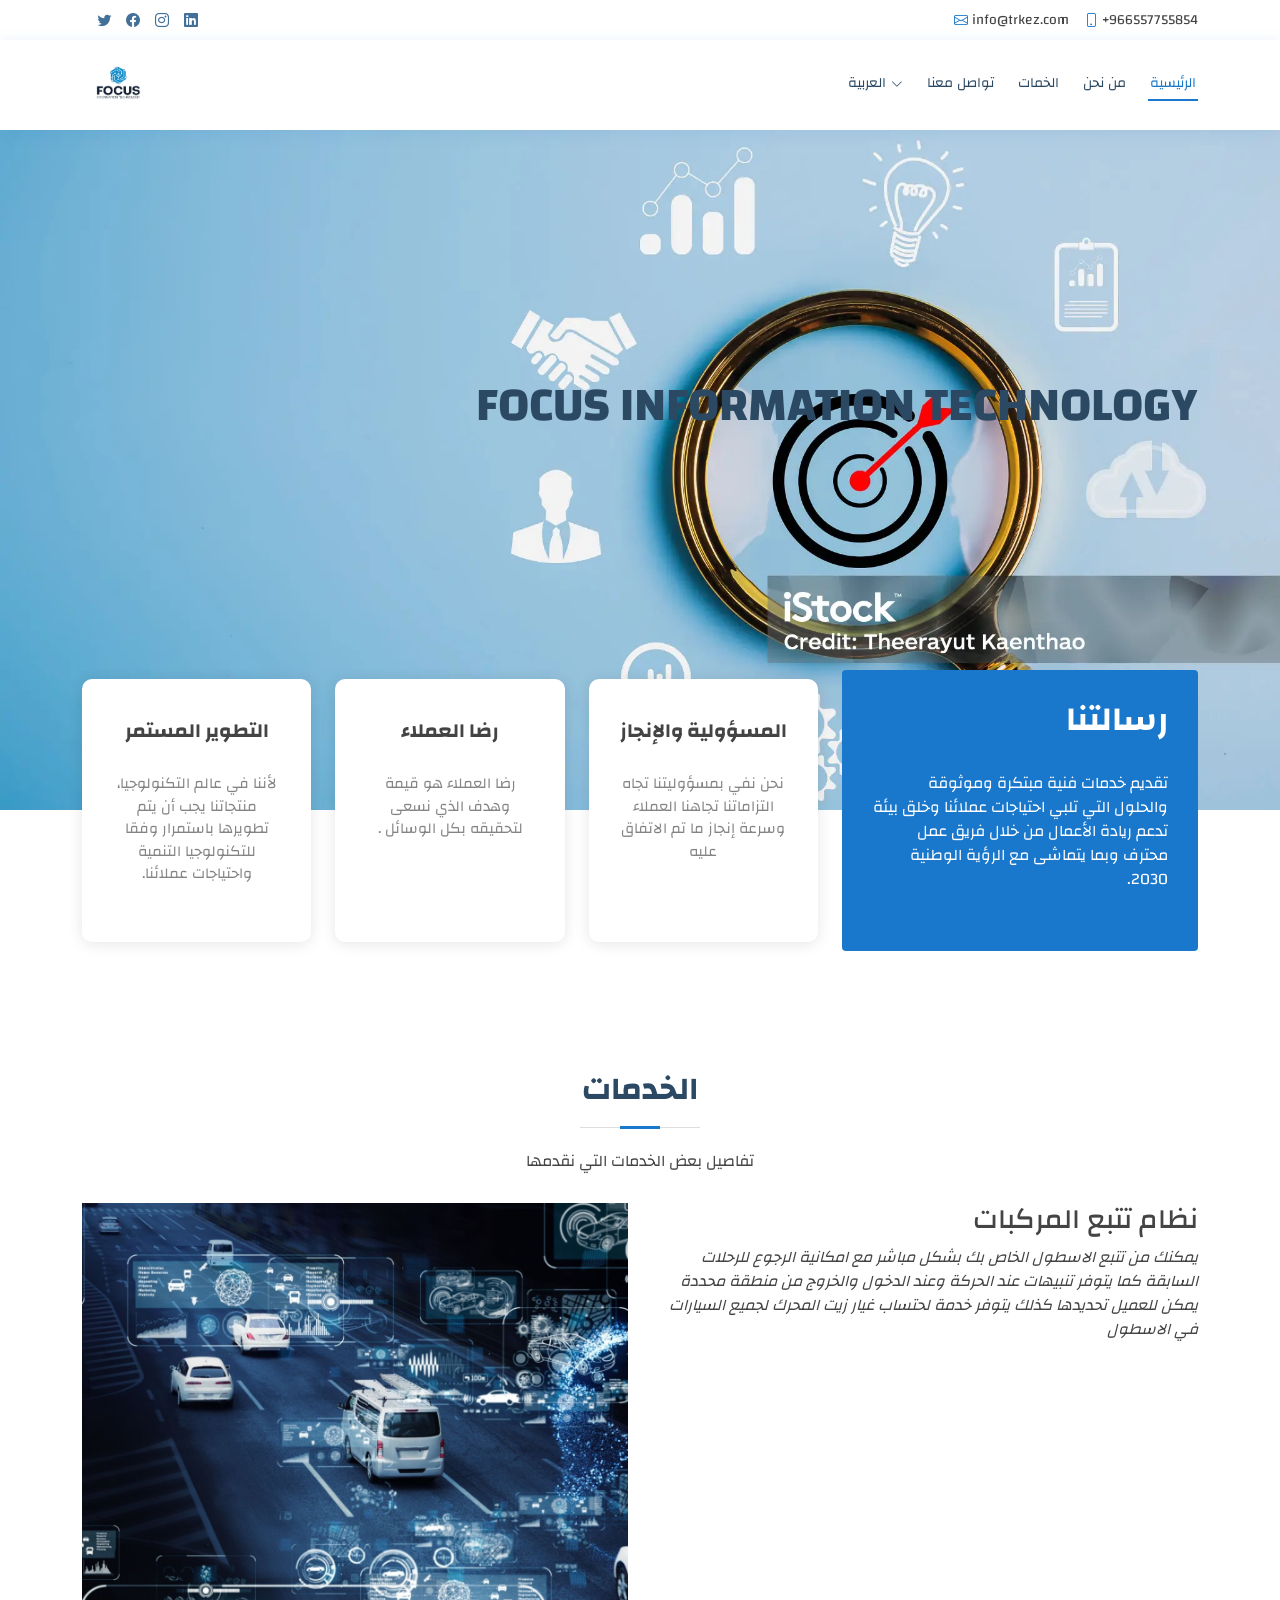
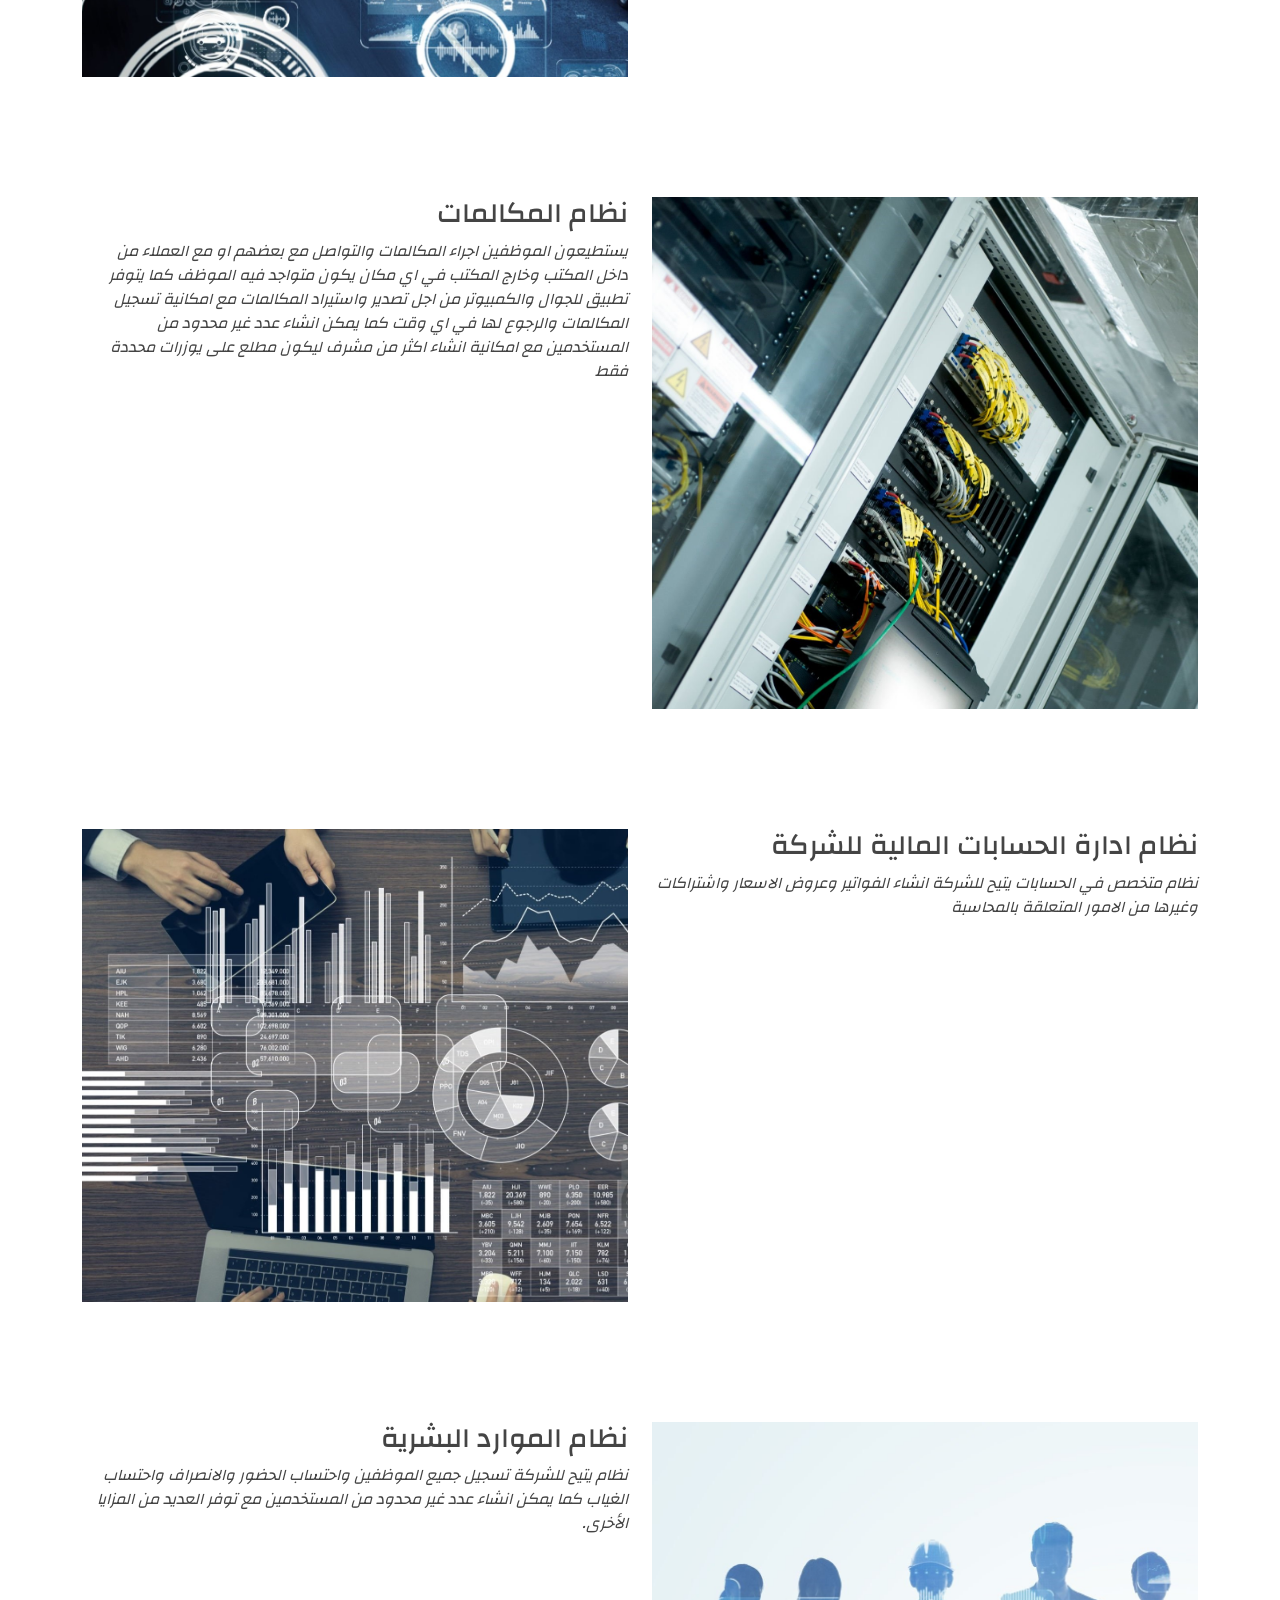
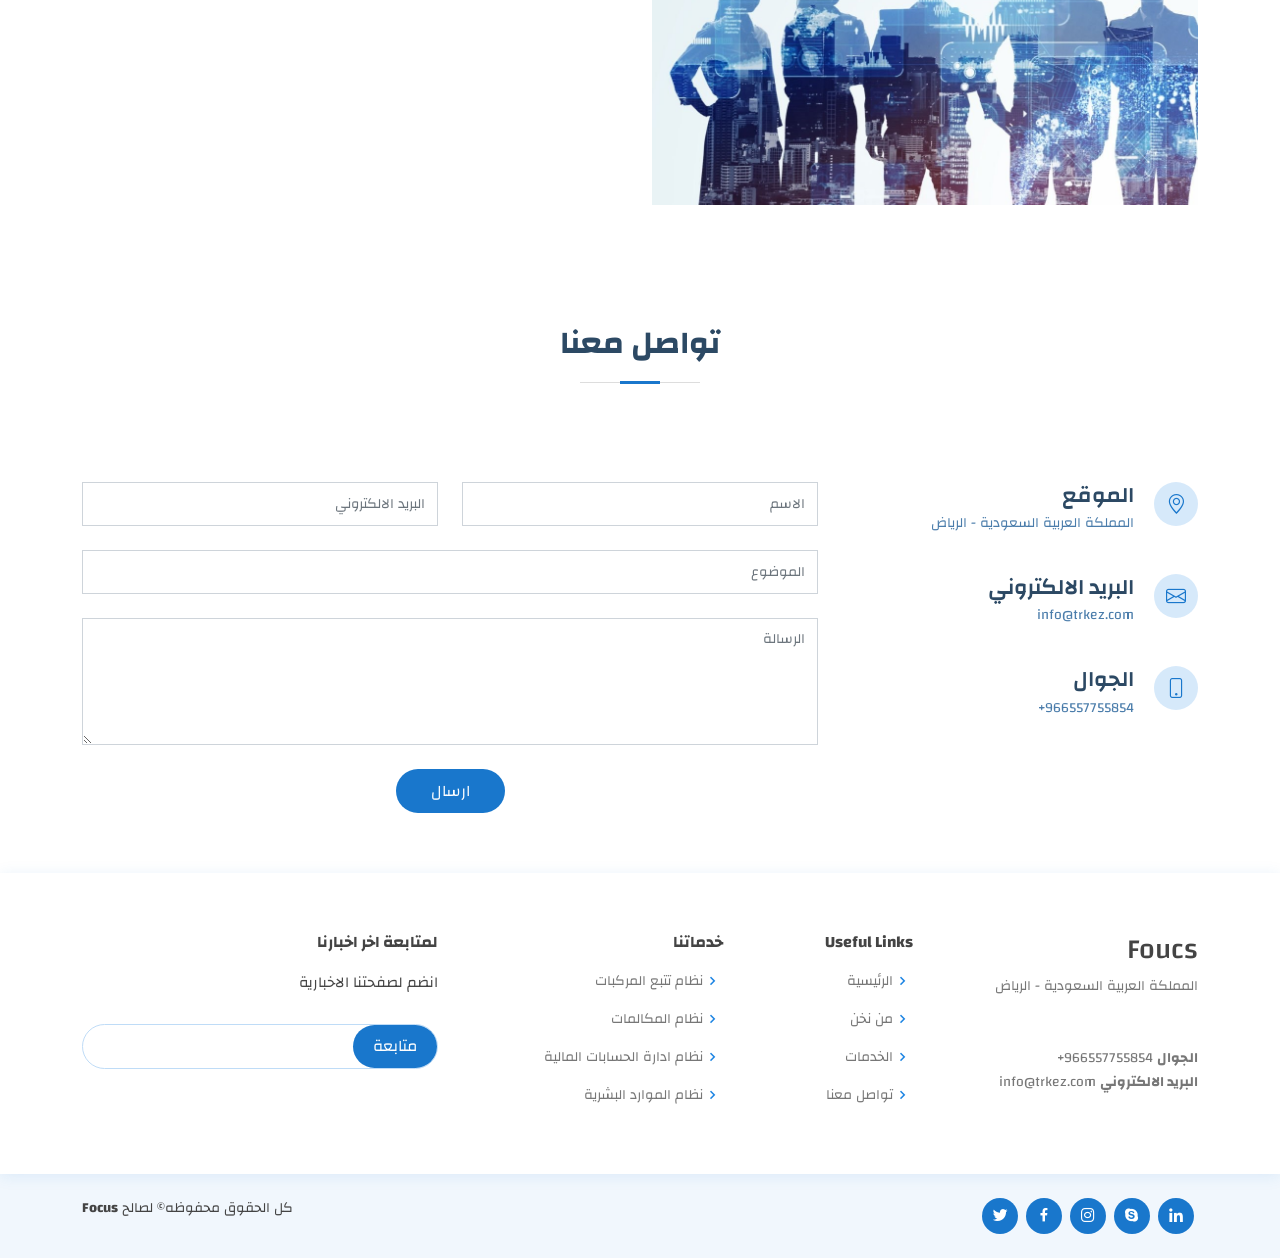
==== Arabic/index.html @ eb488aaa "push1" ====
<!DOCTYPE html>
<html lang="ar" dir="rtl">

<head>
  <meta charset="utf-8">
  <meta content="width=device-width, initial-scale=1.0" name="viewport">

  <title>Focus Information Technology</title>
  <meta content="" name="description">
  <meta content="" name="keywords">

  <!-- Favicons -->
  <link href="assets/img/favicon.png" rel="icon">
  <link href="assets/img/apple-touch-icon.png" rel="apple-touch-icon">

  <!-- Google Fonts -->
  <link rel="preconnect" href="https://fonts.googleapis.com">
  <link rel="preconnect" href="https://fonts.gstatic.com" crossorigin>
  <link href="https://fonts.googleapis.com/css2?family=Changa:wght@200..800&display=swap" rel="stylesheet">

  <!-- Vendor CSS Files -->
  <link href="assets/vendor/fontawesome-free/css/all.min.css" rel="stylesheet">
  <link href="assets/vendor/animate.css/animate.min.css" rel="stylesheet">
  <link href="assets/vendor/bootstrap/css/bootstrap.min.css" rel="stylesheet">
  <link href="assets/vendor/bootstrap-icons/bootstrap-icons.css" rel="stylesheet">
  <link href="assets/vendor/boxicons/css/boxicons.min.css" rel="stylesheet">
  <link href="assets/vendor/glightbox/css/glightbox.min.css" rel="stylesheet">
  <link href="assets/vendor/remixicon/remixicon.css" rel="stylesheet">
  <link href="assets/vendor/swiper/swiper-bundle.min.css" rel="stylesheet">

  <!-- Template Main CSS File -->
  <link href="assets/css/style.css" rel="stylesheet">

 
</head>

<body>

  <!-- ======= Top Bar ======= -->
  <div id="topbar" class="d-flex align-items-center fixed-top">
    <div class="container d-flex justify-content-between">
      <div class="contact-info d-flex align-items-center" dir="ltr">
        <i class="bi bi-envelope"></i> <a href="mailto:info@trkez.com">info@trkez.com</a>
        <i class="bi bi-phone"></i> +966557755854
      </div>
      <div class="d-none d-lg-flex social-links align-items-center" dir="ltr">
        <a href="#" class="twitter"><i class="bi bi-twitter"></i></a>
        <a href="#" class="facebook"><i class="bi bi-facebook"></i></a>
        <a href="#" class="instagram"><i class="bi bi-instagram"></i></a>
        <a href="#" class="linkedin"><i class="bi bi-linkedin"></i></i></a>
      </div>
    </div>
  </div>

  <!-- ======= Header ======= -->
  <header id="header" class="fixed-top">
    <div class="container d-flex align-items-center" dir="ltr">

       <a href="index.html" class="logo me-auto"><img src="assets/img/logo.jpeg" alt="" class="img-fluid"></a>

      <nav id="navbar" class="navbar order-last order-lg-0">
        <ul>
          <li class="dropdown"><a href="#"><span>العربية</span> <i class="bi bi-chevron-down" dir="rtl"></i></a>
            <ul>
              <li><a href="../index.html">English</a></li>
              <li><a href="index.html">العربية</a></li>
            </ul>
          </li>
          <li><a class="nav-link scrollto" href="#contact">تواصل معنا</a></li>
          <li><a class="nav-link scrollto" href="#services">الخمات</a></li>
          <li><a class="nav-link scrollto" href="#about">من نحن</a></li>
          <li><a class="nav-link scrollto active" href="#hero">الرئيسية</a></li>
         
          
        </ul>
        <i class="bi bi-list mobile-nav-toggle"></i>
      </nav><!-- .navbar -->

    </div>
  </header><!-- End Header -->

  <!-- ======= Hero Section ======= -->
  <section id="hero" class="d-flex align-items-center">
    <div class="container">
      <h1>Focus Information Technology</h1>
   
    </div>
  </section><!-- End Hero -->

  <main id="main">

    <!-- ======= Why Us Section ======= -->
    <section id="why-us" class="why-us">
      <div class="container">

        <div class="row">
          <div class="col-lg-4 d-flex align-items-stretch">
            <div class="content">
              <h3>رسالتنا</h3>
              <p>
                تقديم خدمات فنية مبتكرة وموثوقة والحلول التي تلبي احتياجات عملائنا وخلق بيئة تدعم ريادة الأعمال من خلال فريق عمل محترف وبما يتماشى مع
                الرؤية الوطنية 2030.
                
              </p>
              
            </div>
          </div>
          <div class="col-lg-8 d-flex align-items-stretch">
            <div class="icon-boxes d-flex flex-column justify-content-center">
              <div class="row">
                
                <div class="col-xl-4 d-flex align-items-stretch">
                  <div class="icon-box mt-4 mt-xl-0">
                    
                    <h4>المسؤولية والإنجاز </h4>
                    <p>نحن نفي بمسؤوليتنا تجاه التزاماتنا تجاهنا
                      العملاء وسرعة إنجاز ما تم الاتفاق عليه
                      </p>
                  </div>
                </div>
                <div class="col-xl-4 d-flex align-items-stretch">
                  <div class="icon-box mt-4 mt-xl-0">
                   
                    <h4>رضا العملاء </h4>
                    <p>رضا العملاء هو قيمة وهدف
                      الذي نسعى لتحقيقه بكل الوسائل
                      .</p>
                  </div>
                </div>

                <div class="col-xl-4 d-flex align-items-stretch">
                  <div class="icon-box mt-4 mt-xl-0">
                    
                    <h4>التطوير المستمر</h4>
                    <p>لأننا في عالم التكنولوجيا، منتجاتنا
                      يجب أن يتم تطويرها باستمرار وفقا للتكنولوجيا
                      التنمية واحتياجات عملائنا.
                      
                    </p>
                  </div>
                </div>

              </div>
            </div><!-- End .content-->
          </div>
        </div>

      </div>
    </section><!-- End Why Us Section -->


    <!-- ======= About Section ======= -->
    <section id="about" class="about">
      <div class="container" data-aos="fade-up">
        <div class="container">

          <div class="section-title">
            <h2>الخدمات</h2>
            <p>تفاصيل بعض الخدمات التي نقدمها</p>
          </div>
        </div>

        <div class="row">
          <div class="col-lg-6 order-1 order-lg-2" data-aos="fade-left" data-aos-delay="100">
            <img src="assets/img/istockphoto.jpg" class="img-fluid" alt="">
          </div>
          <div class="col-lg-6 pt-4 pt-lg-0 order-2 order-lg-1 content" data-aos="fade-right" data-aos-delay="100">
            <h3>نظام تتبع المركبات </h3>
            <p class="fst-italic">
              يمكنك من تتبع الاسطول الخاص بك بشكل مباشر مع امكانية الرجوع للرحلات السابقة كما يتوفر تنبيهات عند الحركة وعند الدخول والخروج من منطقة محددة يمكن للعميل تحديدها كذلك يتوفر خدمة لحتساب غيار زيت المحرك لجميع السيارات في الاسطول 
             </p>
            
          </div>
        </div>


  

      </div>
    </section><!-- End About Section -->
     <!-- ======= About Section ======= -->
     <section id="about" class="about">
      <div class="container" data-aos="fade-up">

        <div class="row">
          <div class="col-lg-6 pt-4 pt-lg-0 order-2 order-lg-1 " data-aos="fade-left" data-aos-delay="100">
            <img src="assets/img/istockphoto-118.jpg" class="img-fluid" alt="">
          </div>
          <div class="col-lg-6 order-1 order-lg-2 content" data-aos="fade-right" data-aos-delay="100">
            <h3>نظام المكالمات  </h3>
            <p class="fst-italic">
              يستطيعون الموظفين اجراء المكالمات والتواصل مع بعضهم او مع العملاء من داخل المكتب وخارج المكتب في اي مكان يكون متواجد فيه الموظف كما يتوفر تطبيق للجوال والكمبيوتر من اجل تصدير واستيراد المكالمات مع امكانية تسجيل المكالمات والرجوع لها في اي وقت كما يمكن انشاء عدد غير محدود من المستخدمين مع امكانية انشاء اكثر من مشرف ليكون مطلع على يوزرات محددة فقط 
            </p>
       
          </div>
        </div>


      </div>
    </section><!-- End About Section -->
       <!-- ======= About Section ======= -->
       <section id="about" class="about">
        <div class="container" data-aos="fade-up">
  
          <div class="row">
            <div class="col-lg-6 order-1 order-lg-2" data-aos="fade-left" data-aos-delay="100">
              <img src="assets/img/istockphoto-9.jpg" class="img-fluid" alt="">
            </div>
            <div class="col-lg-6 pt-4 pt-lg-0 order-2 order-lg-1 content" data-aos="fade-right" data-aos-delay="100">
              <h3>نظام ادارة الحسابات المالية للشركة</h3>
              <p class="fst-italic">
                نظام متخصص في الحسابات يتيح للشركة انشاء الفواتير وعروض الاسعار واشتراكات وغيرها من الامور المتعلقة بالمحاسبة 
              </p>
              
            </div>
          </div>


    
  
        </div>
      </section><!-- End About Section -->
       <!-- ======= About Section ======= -->
       <section id="about" class="about">
        <div class="container" data-aos="fade-up">
  
          <div class="row">
            <div class="col-lg-6 pt-4 pt-lg-0 order-2 order-lg-1 " data-aos="fade-left" data-aos-delay="100">
              <img src="assets/img/istockphoto-1184804554-2048x2048.jpg" class="img-fluid" alt="">
            </div>
            <div class="col-lg-6 order-1 order-lg-2 content" data-aos="fade-right" data-aos-delay="100">
              <h3>نظام الموارد البشرية </h3>
              <p class="fst-italic">
                نظام يتيح للشركة تسجيل جميع الموظفين واحتساب الحضور والانصراف واحتساب الغياب كما يمكن انشاء عدد غير محدود من المستخدمين مع توفر العديد من المزايا الأخرى.
               </p>
              
            </div>
          </div>

  
        </div>
      </section><!-- End About Section -->


   <!-- ======= Services Section ======= 
   <section id="services" class="services">
    <div class="container">

      <div class="section-title">
        <h2>الخدمات</h2>
        <p>Magnam dolores commodi suscipit. Necessitatibus eius consequatur ex aliquid fuga eum quidem. Sit sint consectetur velit. Quisquam quos quisquam cupiditate. Et nemo qui impedit suscipit alias ea. Quia fugiat sit in iste officiis commodi quidem hic quas.</p>
      </div>

      <div class="row">
        

        <div class="col-lg-4 col-md-6 d-flex align-items-stretch mt-4 mt-md-0">
          <div class="icon-box">
            <div class="icon"><i class="fas fa-phone"></i></div>
            <h4><a href=""> نظام تتبع المركبات </a></h4>
            <p>
              يمكنك من تتبع الاسطول الخاص بك بشكل مباشر مع امكانية الرجوع للرحلات السابقة كما يتوفر تنبيهات عند الحركة وعند الدخول والخروج من منطقة محددة يمكن للعميل تحديدها كذلك يتوفر خدمة لحتساب غيار زيت المحرك لجميع السيارات في الاسطول  </p>
          </div>
        </div>

        <div class="col-lg-4 col-md-6 d-flex align-items-stretch mt-4 mt-lg-0">
          <div class="icon-box">
            <div class="icon"><i class="fas fa-list"></i></div>
            <h4><a href="">نظام المكالمات  </a></h4>
            <p>يستطيعون الموظفين اجراء المكالمات والتواصل مع بعضهم او مع العملاء من داخل المكتب وخارج المكتب في اي مكان يكون متواجد فيه الموظف كما يتوفر تطبيق للجوال والكمبيوتر من اجل تصدير واستيراد المكالمات مع امكانية تسجيل المكالمات والرجوع لها في اي وقت كما يمكن انشاء عدد غير محدود من المستخدمين مع امكانية انشاء اكثر من مشرف ليكون مطلع على يوزرات محددة فقط </p>
          </div>
        </div>

        <div class="col-lg-4 col-md-6 d-flex align-items-stretch mt-4 mt-lg-0">
          <div class="icon-box">
            <div class="icon"><i class="fas fa-dna"></i></div>
            <h4><a href="">نظام ادارة الحسابات المالية للشركة</a></h4>
            <p>نظام متخصص في الحسابات يتيح للشركة انشاء الفواتير وعروض الاسعار واشتراكات وغيرها من الامور المتعلقة بالمحاسبة </p>
          </div>
        </div>

        <div class="col-lg-4 col-md-6 d-flex align-items-stretch mt-4 ">
          <div class="icon-box">
            <div class="icon"><i class="fas fa-camera"></i></div>
            <h4><a href="">نظام الموارد البشرية  </a></h4>
            <p>نظام يتيح للشركة تسجيل جميع الموظفين واحتساب الحضور والانصراف واحتساب الغياب كما يمكن انشاء عدد غير محدود من المستخدمين مع توفر العديد من المزايا الأخرى.</p>
          </div>
        </div>


      </div>

    </div>
  </section>
  End Services Section -->
  


    <!-- ======= Contact Section ======= -->
    <section id="contact" class="contact" dir="rtl">
      <div class="container">

        <div class="section-title">
          <h2>تواصل معنا</h2>
        </div>
      </div>

      

      <div class="container">
        <div class="row mt-5" >

          <div class="col-lg-4" >
            <div class="info" >
              <div class="address">
                <i class="bi bi-geo-alt"></i>
                <h4>الموقع</h4>
                <p>المملكة العربية السعودية - الرياض</p>
              </div>

              <div class="email">
                <i class="bi bi-envelope"></i>
                <h4>البريد الالكتروني</h4>
                <p>info@trkez.com</p>
              </div>

              <div class="phone" >
                <i class="bi bi-phone"></i>
                <h4>الجوال</h4>
                <p>966557755854+</p>
              </div>

            </div>

          </div>

          <div class="col-lg-8 mt-5 mt-lg-0">

            <form action="forms/contact.php" method="post" role="form" class="php-email-form">
              <div class="row">
                <div class="col-md-6 form-group">
                  <input type="text" name="name" class="form-control" id="name" placeholder="الاسم" required>
                </div>
                <div class="col-md-6 form-group mt-3 mt-md-0">
                  <input type="email" class="form-control" name="email" id="email" placeholder="البريد الالكتروني" required>
                </div>
              </div>
              <div class="form-group mt-3">
                <input type="text" class="form-control" name="subject" id="subject" placeholder="الموضوع" required>
              </div>
              <div class="form-group mt-3">
                <textarea class="form-control" name="message" rows="5" placeholder="الرسالة" required></textarea>
              </div>
              <div class="my-3">
                <div class="loading">Loading</div>
                <div class="error-message"></div>
                <div class="sent-message">Your message has been sent. Thank you!</div>
              </div>
              <div class="text-center"><button type="submit">ارسال</button></div>
            </form>

          </div>

        </div>

      </div>
    </section><!-- End Contact Section -->

  </main><!-- End #main -->

  <!-- ======= Footer ======= -->
  <footer id="footer">

    <div class="footer-top">
      <div class="container">
        <div class="row">

          <div class="col-lg-3 col-md-6 footer-contact">
            <h3>Foucs</h3>
            <p>
              المملكة العربية السعودية - الرياض  <br><br><br>
              <strong>الجوال</strong> 966557755854+<br>
              <strong>البريد الالكتروني</strong> info@trkez.com<br>
            </p>
          </div>

          <div class="col-lg-2 col-md-6 footer-links">
            <h4>Useful Links</h4>
            <ul>
              <li><i class="bx bx-chevron-right"></i> <a href="#">الرئيسية</a></li>
              <li><i class="bx bx-chevron-right"></i> <a href="#">من نخن</a></li>
              <li><i class="bx bx-chevron-right"></i> <a href="#">الخدمات </a></li>
              <li><i class="bx bx-chevron-right"></i> <a href="#">تواصل معنا</a></li>
            </ul>
          </div>

          <div class="col-lg-3 col-md-6 footer-links">
            <h4>خدماتنا</h4>
            <ul>
              <li><i class="bx bx-chevron-right"></i> <a href="#">نظام تتبع المركبات </a></li>
              <li><i class="bx bx-chevron-right"></i> <a href="#">نظام المكالمات  </a></li>
              <li><i class="bx bx-chevron-right"></i> <a href="#">نظام ادارة الحسابات المالية </a></li>
              <li><i class="bx bx-chevron-right"></i> <a href="#">نظام الموارد البشرية </a></li>
            </ul>
          </div>

          <div class="col-lg-4 col-md-6 footer-newsletter">
            <h4>لمتابعة اخر اخبارنا</h4>
            <p>انضم لصفحتنا الاخبارية</p>
            <form action="" method="post">
              <input type="email" name="email"><input type="submit" value="متابعة">
            </form>
          </div>

        </div>
      </div>
    </div>

    <div class="container d-md-flex py-4" dir="ltr">

      <div class="me-md-auto text-center text-md-start">
        <div class="copyright">
         <strong><span> Focus</span></strong> كل الحقوق محفوظه&copy; لصالح
        </div>
        
      </div>
      <div class="social-links text-center text-md-right pt-3 pt-md-0" dir="ltr">
        <a href="#" class="twitter"><i class="bx bxl-twitter"></i></a>
        <a href="#" class="facebook"><i class="bx bxl-facebook"></i></a>
        <a href="#" class="instagram"><i class="bx bxl-instagram"></i></a>
        <a href="#" class="google-plus"><i class="bx bxl-skype"></i></a>
        <a href="#" class="linkedin"><i class="bx bxl-linkedin"></i></a>
      </div>
    </div>
  </footer><!-- End Footer -->

  <div id="preloader"></div>
  <a href="#" class="back-to-top d-flex align-items-center justify-content-center"><i class="bi bi-arrow-up-short"></i></a>

  <!-- Vendor JS Files -->
  <script src="assets/vendor/purecounter/purecounter.js"></script>
  <script src="assets/vendor/bootstrap/js/bootstrap.bundle.min.js"></script>
  <script src="assets/vendor/glightbox/js/glightbox.min.js"></script>
  <script src="assets/vendor/swiper/swiper-bundle.min.js"></script>
  <script src="assets/vendor/php-email-form/validate.js"></script>

  <!-- Template Main JS File -->
  <script src="assets/js/main.js"></script>

</body>

</html>
---- Arabic/assets/css/style.css ----
/*--------------------------------------------------------------
# General
--------------------------------------------------------------*/
body {
  font-family: "Changa", sans-serif;
  font-optical-sizing: auto;
  font-style: normal;
  color: #444444;
}

a {
  color: #1977cc;
  text-decoration: none;
}

a:hover {
  color: #3291e6;
  text-decoration: none;
}

h1, h2, h3, h4, h5, h6 {
  font-family: "Changa", sans-serif;
 
}

/*--------------------------------------------------------------
# Preloader
--------------------------------------------------------------*/
#preloader {
  position: fixed;
  top: 0;
  left: 0;
  right: 0;
  bottom: 0;
  z-index: 9999;
  overflow: hidden;
  background: #fff;
}

#preloader:before {
  content: "";
  position: fixed;
  top: calc(50% - 30px);
  left: calc(50% - 30px);
  border: 6px solid #1977cc;
  border-top-color: #d1e6f9;
  border-radius: 50%;
  width: 60px;
  height: 60px;
  -webkit-animation: animate-preloader 1s linear infinite;
  animation: animate-preloader 1s linear infinite;
}

@-webkit-keyframes animate-preloader {
  0% {
    transform: rotate(0deg);
  }
  100% {
    transform: rotate(360deg);
  }
}

@keyframes animate-preloader {
  0% {
    transform: rotate(0deg);
  }
  100% {
    transform: rotate(360deg);
  }
}
/*--------------------------------------------------------------
# Back to top button
--------------------------------------------------------------*/
.back-to-top {
  position: fixed;
  visibility: hidden;
  opacity: 0;
  right: 15px;
  bottom: 25px;
  z-index: 996;
  background: #1977cc;
  width: 40px;
  height: 40px;
  border-radius: 50px;
  transition: all 0.4s;
}
.back-to-top i {
  font-size: 28px;
  color: #fff;
  line-height: 0;
}
.back-to-top:hover {
  background: #298ce5;
  color: #fff;
}
.back-to-top.active {
  visibility: visible;
  opacity: 1;
}

.datepicker-dropdown {
  padding: 20px !important;
}

/*--------------------------------------------------------------
# Top Bar
--------------------------------------------------------------*/
#topbar {
  background: #fff;
  height: 40px;
  font-size: 14px;
  transition: all 0.5s;
  z-index: 996;
}
#topbar.topbar-scrolled {
  top: -40px;
}
#topbar .contact-info a {
  line-height: 1;
  color: #444444;
  transition: 0.3s;
}
#topbar .contact-info a:hover {
  color: #1977cc;
}
#topbar .contact-info i {
  color: #1977cc;
  padding-right: 4px;
  margin-left: 15px;
  line-height: 0;
}
#topbar .contact-info i:first-child {
  margin-left: 0;
}
#topbar .social-links a {
  color: #437099;
  padding-left: 15px;
  display: inline-block;
  line-height: 1px;
  transition: 0.3s;
}
#topbar .social-links a:hover {
  color: #1977cc;
}
#topbar .social-links a:first-child {
  border-left: 0;
}

/*--------------------------------------------------------------
# Header
--------------------------------------------------------------*/
#header {
  background: #fff;
  transition: all 0.5s;
  z-index: 997;
  padding: 15px 0;
  top: 40px;
  box-shadow: 0px 2px 15px rgba(25, 119, 204, 0.1);
}
#header.header-scrolled {
  top: 0;
}
#header .logo {
  font-size: 30px;
  margin: 0;
  padding: 0;
  line-height: 1;
  font-weight: 700;
  letter-spacing: 0.5px;
  font-family: "Changa", sans-serif;
}
#header .logo a {
  color: #2c4964;
}
#header .logo img {
  max-height: 60px;
}

/**
* Appointment Button *
*/
.appointment-btn {
  margin-left: 25px;
  background: #1977cc;
  color: #fff;
  border-radius: 50px;
  padding: 8px 25px;
  white-space: nowrap;
  transition: 0.3s;
  font-size: 14px;
  display: inline-block;
}
.appointment-btn:hover {
  background: #166ab5;
  color: #fff;
}
@media (max-width: 768px) {
  .appointment-btn {
    margin: 0 15px 0 0;
    padding: 6px 18px;
  }
}

/*--------------------------------------------------------------
# Navigation Menu
--------------------------------------------------------------*/
/**
* Desktop Navigation 
*/
.navbar {
  padding: 0;
}
.navbar ul {
  margin: 0;
  padding: 0;
  display: flex;
  list-style: none;
  align-items: center;
}
.navbar li {
  position: relative;
}
.navbar > ul > li {
  position: relative;
  white-space: nowrap;
  padding: 8px 0 8px 20px;
}
.navbar a, .navbar a:focus {
  display: flex;
  align-items: center;
  justify-content: space-between;
  font-size: 14px;
  color: #2c4964;
  white-space: nowrap;
  transition: 0.3s;
  border-bottom: 2px solid #fff;
  padding: 5px 2px;
}
.navbar a i, .navbar a:focus i {
  font-size: 12px;
  line-height: 0;
  margin-left: 5px;
}
.navbar a:hover, .navbar .active, .navbar .active:focus, .navbar li:hover > a {
  color: #1977cc;
  border-color: #1977cc;
}
.navbar .dropdown ul {
  display: block;
  position: absolute;
  left: 20px;
  top: calc(100% + 30px);
  margin: 0;
  padding: 10px 0;
  z-index: 99;
  opacity: 0;
  visibility: hidden;
  background: #fff;
  box-shadow: 0px 0px 30px rgba(127, 137, 161, 0.25);
  transition: 0.3s;
}
.navbar .dropdown ul li {
  min-width: 200px;
}
.navbar .dropdown ul a {
  padding: 10px 20px;
  font-size: 14px;
  font-weight: 500;
  text-transform: none;
  color: #082744;
  border: none;
}
.navbar .dropdown ul a i {
  font-size: 12px;
}
.navbar .dropdown ul a:hover, .navbar .dropdown ul .active:hover, .navbar .dropdown ul li:hover > a {
  color: #1977cc;
}
.navbar .dropdown:hover > ul {
  opacity: 1;
  top: 100%;
  visibility: visible;
}
.navbar .dropdown .dropdown ul {
  top: 0;
  left: calc(100% - 30px);
  visibility: hidden;
}
.navbar .dropdown .dropdown:hover > ul {
  opacity: 1;
  top: 0;
  left: 100%;
  visibility: visible;
}
@media (max-width: 1366px) {
  .navbar .dropdown .dropdown ul {
    left: -90%;
  }
  .navbar .dropdown .dropdown:hover > ul {
    left: -100%;
  }
}

/**
* Mobile Navigation 
*/
.mobile-nav-toggle {
  color: #2c4964;
  font-size: 28px;
  cursor: pointer;
  display: none;
  line-height: 0;
  transition: 0.5s;
}
.mobile-nav-toggle.bi-x {
  color: #fff;
}

@media (max-width: 991px) {
  .mobile-nav-toggle {
    display: block;
  }

  .navbar ul {
    display: none;
  }
}
.navbar-mobile {
  position: fixed;
  overflow: hidden;
  top: 0;
  right: 0;
  left: 0;
  bottom: 0;
  background: rgba(28, 47, 65, 0.9);
  transition: 0.3s;
  z-index: 999;
}
.navbar-mobile .mobile-nav-toggle {
  position: absolute;
  top: 15px;
  right: 15px;
}
.navbar-mobile ul {
  display: block;
  position: absolute;
  top: 55px;
  right: 15px;
  bottom: 15px;
  left: 15px;
  padding: 10px 0;
  background-color: #fff;
  overflow-y: auto;
  transition: 0.3s;
}
.navbar-mobile > ul > li {
  padding: 0;
}
.navbar-mobile a, .navbar-mobile a:focus {
  padding: 10px 20px;
  font-size: 15px;
  color: #2c4964;
  border: none;
}
.navbar-mobile a:hover, .navbar-mobile .active, .navbar-mobile li:hover > a {
  color: #1977cc;
}
.navbar-mobile .getstarted, .navbar-mobile .getstarted:focus {
  margin: 15px;
}
.navbar-mobile .dropdown ul {
  position: static;
  display: none;
  margin: 10px 20px;
  padding: 10px 0;
  z-index: 99;
  opacity: 1;
  visibility: visible;
  background: #fff;
  box-shadow: 0px 0px 30px rgba(127, 137, 161, 0.25);
}
.navbar-mobile .dropdown ul li {
  min-width: 200px;
}
.navbar-mobile .dropdown ul a {
  padding: 10px 20px;
}
.navbar-mobile .dropdown ul a i {
  font-size: 12px;
}
.navbar-mobile .dropdown ul a:hover, .navbar-mobile .dropdown ul .active:hover, .navbar-mobile .dropdown ul li:hover > a {
  color: #1977cc;
}
.navbar-mobile .dropdown > .dropdown-active {
  display: block;
}

/*--------------------------------------------------------------
# Hero Section
--------------------------------------------------------------*/
#hero {
  width: 100%;
  height: 90vh;
  background: url("../img/istockphoto-1445112461-2048x2048.webp") top center;
  background-size: cover;
  margin-bottom: -200px;
}
#hero .container {
  position: relative;
}
#hero h1 {
  margin: 0;
  font-size: 48px;
  font-weight: 700;
  line-height: 56px;
  text-transform: uppercase;
  color: #2c4964;
}
#hero h2 {
  color: #2c4964;
  margin: 10px 0 0 0;
  font-size: 24px;
}
#hero .btn-get-started {
  font-family: "Changa", sans-serif;
  text-transform: uppercase;
  font-weight: 500;
  font-size: 14px;
  letter-spacing: 1px;
  display: inline-block;
  padding: 12px 35px;
  margin-top: 30px;
  border-radius: 50px;
  transition: 0.5s;
  color: #fff;
  background: #1977cc;
}
#hero .btn-get-started:hover {
  background: #3291e6;
}
@media (min-width: 1024px) {
  #hero {
    background-attachment: fixed;
  }
}
@media (max-width: 992px) {
  #hero {
    margin-bottom: 0;
    height: 100vh;
  }
  #hero .container {
    padding-bottom: 63px;
  }
  #hero h1 {
    font-size: 28px;
    line-height: 36px;
  }
  #hero h2 {
    font-size: 18px;
    line-height: 24px;
    margin-bottom: 30px;
  }
}
@media (max-height: 600px) {
  #hero {
    height: 110vh;
  }
}

/*--------------------------------------------------------------
# Sections General
--------------------------------------------------------------*/
section {
  padding: 60px 0;
  overflow: hidden;
}

.section-bg {
  background-color: #f1f7fd;
}

.section-title {
  text-align: center;
  padding-bottom: 30px;
}
.section-title h2 {
  font-size: 32px;
  font-weight: bold;
  margin-bottom: 20px;
  padding-bottom: 20px;
  position: relative;
  color: #2c4964;
}
.section-title h2::before {
  content: "";
  position: absolute;
  display: block;
  width: 120px;
  height: 1px;
  background: #ddd;
  bottom: 1px;
  left: calc(50% - 60px);
}
.section-title h2::after {
  content: "";
  position: absolute;
  display: block;
  width: 40px;
  height: 3px;
  background: #1977cc;
  bottom: 0;
  left: calc(50% - 20px);
}
.section-title p {
  margin-bottom: 0;
}

/*--------------------------------------------------------------
# Breadcrumbs
--------------------------------------------------------------*/
.breadcrumbs {
  padding: 20px 0;
  background-color: #f1f7fd;
  min-height: 40px;
  margin-top: 120px;
}
@media (max-width: 992px) {
  .breadcrumbs {
    margin-top: 100px;
  }
}
.breadcrumbs h2 {
  font-size: 24px;
  font-weight: 300;
  margin: 0;
}
@media (max-width: 992px) {
  .breadcrumbs h2 {
    margin: 0 0 10px 0;
  }
}
.breadcrumbs ol {
  display: flex;
  flex-wrap: wrap;
  list-style: none;
  padding: 0;
  margin: 0;
  font-size: 14px;
}
.breadcrumbs ol li + li {
  padding-left: 10px;
}
.breadcrumbs ol li + li::before {
  display: inline-block;
  padding-right: 10px;
  color: #6c757d;
  content: "/";
}
@media (max-width: 768px) {
  .breadcrumbs .d-flex {
    display: block !important;
  }
  .breadcrumbs ol {
    display: block;
  }
  .breadcrumbs ol li {
    display: inline-block;
  }
}

/*--------------------------------------------------------------
# Why Us
--------------------------------------------------------------*/
.why-us .content {
  padding: 30px;
  background: #1977cc;
  border-radius: 4px;
  color: #fff;
}
.why-us .content h3 {
  font-weight: 700;
  font-size: 34px;
  margin-bottom: 30px;
}
.why-us .content p {
  margin-bottom: 30px;
}
.why-us .content .more-btn {
  display: inline-block;
  background: rgba(255, 255, 255, 0.2);
  padding: 6px 30px 8px 30px;
  color: #fff;
  border-radius: 50px;
  transition: all ease-in-out 0.4s;
}
.why-us .content .more-btn i {
  font-size: 14px;
}
.why-us .content .more-btn:hover {
  color: #1977cc;
  background: #fff;
}
.why-us .icon-boxes .icon-box {
  text-align: center;
  border-radius: 10px;
  background: #fff;
  box-shadow: 0px 2px 15px rgba(0, 0, 0, 0.1);
  padding: 40px 30px;
  width: 100%;
}
.why-us .icon-boxes .icon-box i {
  font-size: 40px;
  color: #1977cc;
  margin-bottom: 30px;
}
.why-us .icon-boxes .icon-box h4 {
  font-size: 20px;
  font-weight: 700;
  margin: 0 0 30px 0;
}
.why-us .icon-boxes .icon-box p {
  font-size: 15px;
  color: #848484;
}

/*--------------------------------------------------------------
# About
--------------------------------------------------------------*/
.about .icon-boxes h4 {
  font-size: 18px;
  color: #4b7dab;
  margin-bottom: 15px;
}
.about .icon-boxes h3 {
  font-size: 28px;
  font-weight: 700;
  color: #2c4964;
  margin-bottom: 15px;
}
.about .icon-box {
  margin-top: 40px;
}
.about .icon-box .icon {
  float: left;
  display: flex;
  align-items: center;
  justify-content: center;
  width: 64px;
  height: 64px;
  border: 2px solid #8dc2f1;
  border-radius: 50px;
  transition: 0.5s;
}
.about .icon-box .icon i {
  color: #1977cc;
  font-size: 32px;
}
.about .icon-box:hover .icon {
  background: #1977cc;
  border-color: #1977cc;
}
.about .icon-box:hover .icon i {
  color: #fff;
}
.about .icon-box .title {
  margin-left: 85px;
  font-weight: 700;
  margin-bottom: 10px;
  font-size: 18px;
}
.about .icon-box .title a {
  color: #343a40;
  transition: 0.3s;
}
.about .icon-box .title a:hover {
  color: #1977cc;
}
.about .icon-box .description {
  margin-left: 85px;
  line-height: 24px;
  font-size: 14px;
}
.about .video-box {
  background: url("../img/about.jpg") center center no-repeat;
  background-size: cover;
  min-height: 500px;
}
.about .play-btn {
  width: 94px;
  height: 94px;
  background: radial-gradient(#1977cc 50%, rgba(25, 119, 204, 0.4) 52%);
  border-radius: 50%;
  display: block;
  position: absolute;
  left: calc(50% - 47px);
  top: calc(50% - 47px);
  overflow: hidden;
}
.about .play-btn::after {
  content: "";
  position: absolute;
  left: 50%;
  top: 50%;
  transform: translateX(-40%) translateY(-50%);
  width: 0;
  height: 0;
  border-top: 10px solid transparent;
  border-bottom: 10px solid transparent;
  border-left: 15px solid #fff;
  z-index: 100;
  transition: all 400ms cubic-bezier(0.55, 0.055, 0.675, 0.19);
}
.about .play-btn::before {
  content: "";
  position: absolute;
  width: 120px;
  height: 120px;
  -webkit-animation-delay: 0s;
  animation-delay: 0s;
  -webkit-animation: pulsate-btn 2s;
  animation: pulsate-btn 2s;
  -webkit-animation-direction: forwards;
  animation-direction: forwards;
  -webkit-animation-iteration-count: infinite;
  animation-iteration-count: infinite;
  -webkit-animation-timing-function: steps;
  animation-timing-function: steps;
  opacity: 1;
  border-radius: 50%;
  border: 5px solid rgba(25, 119, 204, 0.7);
  top: -15%;
  left: -15%;
  background: rgba(198, 16, 0, 0);
}
.about .play-btn:hover::after {
  border-left: 15px solid #1977cc;
  transform: scale(20);
}
.about .play-btn:hover::before {
  content: "";
  position: absolute;
  left: 50%;
  top: 50%;
  transform: translateX(-40%) translateY(-50%);
  width: 0;
  height: 0;
  border: none;
  border-top: 10px solid transparent;
  border-bottom: 10px solid transparent;
  border-left: 15px solid #fff;
  z-index: 200;
  -webkit-animation: none;
  animation: none;
  border-radius: 0;
}

@-webkit-keyframes pulsate-btn {
  0% {
    transform: scale(0.6, 0.6);
    opacity: 1;
  }
  100% {
    transform: scale(1, 1);
    opacity: 0;
  }
}

@keyframes pulsate-btn {
  0% {
    transform: scale(0.6, 0.6);
    opacity: 1;
  }
  100% {
    transform: scale(1, 1);
    opacity: 0;
  }
}
/*--------------------------------------------------------------
# Counts
--------------------------------------------------------------*/
.counts {
  background: #f1f7fd;
  padding: 70px 0 60px;
}
.counts .count-box {
  padding: 30px 30px 25px 30px;
  width: 100%;
  position: relative;
  text-align: center;
  background: #fff;
}
.counts .count-box i {
  position: absolute;
  top: -25px;
  left: 50%;
  transform: translateX(-50%);
  font-size: 20px;
  background: #1977cc;
  color: #fff;
  border-radius: 50px;
  display: inline-flex;
  align-items: center;
  justify-content: center;
  width: 48px;
  height: 48px;
}
.counts .count-box span {
  font-size: 36px;
  display: block;
  font-weight: 600;
  color: #082744;
}
.counts .count-box p {
  padding: 0;
  margin: 0;
  font-family: "Changa", sans-serif;
  font-size: 14px;
}

/*--------------------------------------------------------------
# Services
--------------------------------------------------------------*/
.services .icon-box {
  text-align: center;
  border: 1px solid #d5e1ed;
  padding: 80px 20px;
  transition: all ease-in-out 0.3s;
}
.services .icon-box .icon {
  margin: 0 auto;
  width: 64px;
  height: 64px;
  background: #1977cc;
  border-radius: 5px;
  transition: all 0.3s ease-out 0s;
  display: flex;
  align-items: center;
  justify-content: center;
  margin-bottom: 20px;
  transform-style: preserve-3d;
}
.services .icon-box .icon i {
  color: #fff;
  font-size: 28px;
}
.services .icon-box .icon::before {
  position: absolute;
  content: "";
  left: -8px;
  top: -8px;
  height: 100%;
  width: 100%;
  background: #badaf7;
  border-radius: 5px;
  transition: all 0.3s ease-out 0s;
  transform: translateZ(-1px);
}
.services .icon-box h4 {
  font-weight: 700;
  margin-bottom: 15px;
  font-size: 24px;
}
.services .icon-box h4 a {
  color: #2c4964;
}
.services .icon-box p {
  line-height: 24px;
  font-size: 14px;
  margin-bottom: 0;
}
.services .icon-box:hover {
  background: #1977cc;
  border-color: #1977cc;
}
.services .icon-box:hover .icon {
  background: #fff;
}
.services .icon-box:hover .icon i {
  color: #1977cc;
}
.services .icon-box:hover .icon::before {
  background: #3291e6;
}
.services .icon-box:hover h4 a, .services .icon-box:hover p {
  color: #fff;
}

/*--------------------------------------------------------------
# Appointments
--------------------------------------------------------------*/
.appointment .php-email-form {
  width: 100%;
}
.appointment .php-email-form .form-group {
  padding-bottom: 8px;
}
.appointment .php-email-form .validate {
  display: none;
  color: red;
  margin: 0 0 15px 0;
  font-weight: 400;
  font-size: 13px;
}
.appointment .php-email-form .error-message {
  display: none;
  color: #fff;
  background: #ed3c0d;
  text-align: left;
  padding: 15px;
  font-weight: 600;
}
.appointment .php-email-form .error-message br + br {
  margin-top: 25px;
}
.appointment .php-email-form .sent-message {
  display: none;
  color: #fff;
  background: #18d26e;
  text-align: center;
  padding: 15px;
  font-weight: 600;
}
.appointment .php-email-form .loading {
  display: none;
  background: #fff;
  text-align: center;
  padding: 15px;
}
.appointment .php-email-form .loading:before {
  content: "";
  display: inline-block;
  border-radius: 50%;
  width: 24px;
  height: 24px;
  margin: 0 10px -6px 0;
  border: 3px solid #18d26e;
  border-top-color: #eee;
  -webkit-animation: animate-loading 1s linear infinite;
  animation: animate-loading 1s linear infinite;
}
.appointment .php-email-form input, .appointment .php-email-form textarea, .appointment .php-email-form select {
  border-radius: 0;
  box-shadow: none;
  font-size: 14px;
  padding: 10px !important;
}
.appointment .php-email-form input:focus, .appointment .php-email-form textarea:focus, .appointment .php-email-form select:focus {
  border-color: #1977cc;
}
.appointment .php-email-form input, .appointment .php-email-form select {
  height: 44px;
}
.appointment .php-email-form textarea {
  padding: 10px 12px;
}
.appointment .php-email-form button[type=submit] {
  background: #1977cc;
  border: 0;
  padding: 10px 35px;
  color: #fff;
  transition: 0.4s;
  border-radius: 50px;
}
.appointment .php-email-form button[type=submit]:hover {
  background: #1c84e3;
}

/*--------------------------------------------------------------
# Departments
--------------------------------------------------------------*/
.departments {
  overflow: hidden;
}
.departments .nav-tabs {
  border: 0;
}
.departments .nav-link {
  border: 0;
  padding: 12px 15px 12px 0;
  transition: 0.3s;
  color: #2c4964;
  border-radius: 0;
  border-right: 2px solid #ebf1f6;
  font-weight: 600;
  font-size: 15px;
}
.departments .nav-link:hover {
  color: #1977cc;
}
.departments .nav-link.active {
  color: #1977cc;
  border-color: #1977cc;
}
.departments .tab-pane.active {
  -webkit-animation: fadeIn 0.5s ease-out;
  animation: fadeIn 0.5s ease-out;
}
.departments .details h3 {
  font-size: 26px;
  font-weight: 600;
  margin-bottom: 20px;
  color: #2c4964;
}
.departments .details p {
  color: #777777;
}
.departments .details p:last-child {
  margin-bottom: 0;
}
@media (max-width: 992px) {
  .departments .nav-link {
    border: 0;
    padding: 15px;
  }
  .departments .nav-link.active {
    color: #fff;
    background: #1977cc;
  }
}

/*--------------------------------------------------------------
# Doctors
--------------------------------------------------------------*/
.doctors {
  background: #fff;
}
.doctors .member {
  position: relative;
  box-shadow: 0px 2px 15px rgba(44, 73, 100, 0.08);
  padding: 30px;
  border-radius: 10px;
}
.doctors .member .pic {
  overflow: hidden;
  width: 180px;
  border-radius: 50%;
}
.doctors .member .pic img {
  transition: ease-in-out 0.3s;
}
.doctors .member:hover img {
  transform: scale(1.1);
}
.doctors .member .member-info {
  padding-left: 30px;
}
.doctors .member h4 {
  font-weight: 700;
  margin-bottom: 5px;
  font-size: 20px;
  color: #2c4964;
}
.doctors .member span {
  display: block;
  font-size: 15px;
  padding-bottom: 10px;
  position: relative;
  font-weight: 500;
}
.doctors .member span::after {
  content: "";
  position: absolute;
  display: block;
  width: 50px;
  height: 1px;
  background: #b2c8dd;
  bottom: 0;
  left: 0;
}
.doctors .member p {
  margin: 10px 0 0 0;
  font-size: 14px;
}
.doctors .member .social {
  margin-top: 12px;
  display: flex;
  align-items: center;
  justify-content: flex-start;
}
.doctors .member .social a {
  transition: ease-in-out 0.3s;
  display: flex;
  align-items: center;
  justify-content: center;
  border-radius: 50px;
  width: 32px;
  height: 32px;
  background: #a0bcd5;
}
.doctors .member .social a i {
  color: #fff;
  font-size: 16px;
  margin: 0 2px;
}
.doctors .member .social a:hover {
  background: #1977cc;
}
.doctors .member .social a + a {
  margin-left: 8px;
}

/*--------------------------------------------------------------
# Frequently Asked Questions
--------------------------------------------------------------*/
.faq .faq-list {
  padding: 0 100px;
}
.faq .faq-list ul {
  padding: 0;
  list-style: none;
}
.faq .faq-list li + li {
  margin-top: 15px;
}
.faq .faq-list li {
  padding: 20px;
  background: #fff;
  border-radius: 4px;
  position: relative;
}
.faq .faq-list a {
  display: block;
  position: relative;
  font-family: "Changa", sans-serif;
  font-size: 16px;
  line-height: 24px;
  font-weight: 500;
  padding: 0 30px;
  outline: none;
  cursor: pointer;
}
.faq .faq-list .icon-help {
  font-size: 24px;
  position: absolute;
  right: 0;
  left: 20px;
  color: #76b5ee;
}
.faq .faq-list .icon-show, .faq .faq-list .icon-close {
  font-size: 24px;
  position: absolute;
  right: 0;
  top: 0;
}
.faq .faq-list p {
  margin-bottom: 0;
  padding: 10px 0 0 0;
}
.faq .faq-list .icon-show {
  display: none;
}
.faq .faq-list a.collapsed {
  color: #343a40;
}
.faq .faq-list a.collapsed:hover {
  color: #1977cc;
}
.faq .faq-list a.collapsed .icon-show {
  display: inline-block;
}
.faq .faq-list a.collapsed .icon-close {
  display: none;
}
@media (max-width: 1200px) {
  .faq .faq-list {
    padding: 0;
  }
}

/*--------------------------------------------------------------
# Testimonials
--------------------------------------------------------------*/
.testimonials .testimonial-wrap {
  padding-left: 50px;
}
.testimonials .testimonials-carousel, .testimonials .testimonials-slider {
  overflow: hidden;
}
.testimonials .testimonial-item {
  box-sizing: content-box;
  padding: 30px 30px 30px 60px;
  margin: 30px 15px;
  min-height: 200px;
  box-shadow: 0px 2px 12px rgba(44, 73, 100, 0.08);
  position: relative;
  background: #fff;
}
.testimonials .testimonial-item .testimonial-img {
  width: 90px;
  border-radius: 10px;
  border: 6px solid #fff;
  position: absolute;
  left: -45px;
}
.testimonials .testimonial-item h3 {
  font-size: 18px;
  font-weight: bold;
  margin: 10px 0 5px 0;
  color: #111;
}
.testimonials .testimonial-item h4 {
  font-size: 14px;
  color: #999;
  margin: 0;
}
.testimonials .testimonial-item .quote-icon-left, .testimonials .testimonial-item .quote-icon-right {
  color: #badaf7;
  font-size: 26px;
}
.testimonials .testimonial-item .quote-icon-left {
  display: inline-block;
  left: -5px;
  position: relative;
}
.testimonials .testimonial-item .quote-icon-right {
  display: inline-block;
  right: -5px;
  position: relative;
  top: 10px;
}
.testimonials .testimonial-item p {
  font-style: italic;
  margin: 15px auto 15px auto;
}
.testimonials .swiper-pagination {
  margin-top: 20px;
  position: relative;
}
.testimonials .swiper-pagination .swiper-pagination-bullet {
  width: 12px;
  height: 12px;
  background-color: #fff;
  opacity: 1;
  border: 1px solid #1977cc;
}
.testimonials .swiper-pagination .swiper-pagination-bullet-active {
  background-color: #1977cc;
}
@media (max-width: 767px) {
  .testimonials .testimonial-wrap {
    padding-left: 0;
  }
  .testimonials .testimonials-carousel, .testimonials .testimonials-slider {
    overflow: hidden;
  }
  .testimonials .testimonial-item {
    padding: 30px;
    margin: 15px;
  }
  .testimonials .testimonial-item .testimonial-img {
    position: static;
    left: auto;
  }
}

/*--------------------------------------------------------------
# Gallery
--------------------------------------------------------------*/
.gallery .gallery-item {
  overflow: hidden;
  border-right: 3px solid #fff;
  border-bottom: 3px solid #fff;
}
.gallery .gallery-item img {
  transition: all ease-in-out 0.4s;
}
.gallery .gallery-item:hover img {
  transform: scale(1.1);
}

/*--------------------------------------------------------------
# Contact
--------------------------------------------------------------*/
.contact .info {
  width: 100%;
  background: #fff;
}
.contact .info i {
  font-size: 20px;
  color: #1977cc;
  float:right;
  width: 44px;
  height: 44px;
  background: #d6e9fa;
  display: flex;
  justify-content: center;
  align-items: center;
  border-radius: 50px;
  transition: all 0.3s ease-in-out;
  margin-left: 20px;
}
.contact .info h4 {
  padding: 0 0 0 60px;
  font-size: 22px;
  font-weight: 600;
  margin-bottom: 5px;
  color: #2c4964;
}
.contact .info p {
  padding: 0 0 0 60px;
  margin-bottom: 0;
  font-size: 14px;
  color: #4b7dab;
}
.contact .info .email, .contact .info .phone {
  margin-top: 40px;
}
.contact .info .email:hover i, .contact .info .address:hover i, .contact .info .phone:hover i {
  background: #1977cc;
  color: #fff;
}
.contact .php-email-form {
  width: 100%;
  background: #fff;
}
.contact .php-email-form .form-group {
  padding-bottom: 8px;
}
.contact .php-email-form .error-message {
  display: none;
  color: #fff;
  background: #ed3c0d;
  text-align: left;
  padding: 15px;
  font-weight: 600;
}
.contact .php-email-form .error-message br + br {
  margin-top: 25px;
}
.contact .php-email-form .sent-message {
  display: none;
  color: #fff;
  background: #18d26e;
  text-align: center;
  padding: 15px;
  font-weight: 600;
}
.contact .php-email-form .loading {
  display: none;
  background: #fff;
  text-align: center;
  padding: 15px;
}
.contact .php-email-form .loading:before {
  content: "";
  display: inline-block;
  border-radius: 50%;
  width: 24px;
  height: 24px;
  margin: 0 10px -6px 0;
  border: 3px solid #18d26e;
  border-top-color: #eee;
  -webkit-animation: animate-loading 1s linear infinite;
  animation: animate-loading 1s linear infinite;
}
.contact .php-email-form input, .contact .php-email-form textarea {
  border-radius: 0;
  box-shadow: none;
  font-size: 14px;
}
.contact .php-email-form input {
  height: 44px;
}
.contact .php-email-form textarea {
  padding: 10px 12px;
}
.contact .php-email-form button[type=submit] {
  background: #1977cc;
  border: 0;
  padding: 10px 35px;
  color: #fff;
  transition: 0.4s;
  border-radius: 50px;
}
.contact .php-email-form button[type=submit]:hover {
  background: #1c84e3;
}
@-webkit-keyframes animate-loading {
  0% {
    transform: rotate(0deg);
  }
  100% {
    transform: rotate(360deg);
  }
}
@keyframes animate-loading {
  0% {
    transform: rotate(0deg);
  }
  100% {
    transform: rotate(360deg);
  }
}

/*--------------------------------------------------------------
# Footer
--------------------------------------------------------------*/
#footer {
  color: #444444;
  font-size: 14px;
  background: #f1f7fd;
}
#footer .footer-top {
  padding: 60px 0 30px 0;
  background: #fff;
  box-shadow: 0px 2px 15px rgba(25, 119, 204, 0.1);
}
#footer .footer-top .footer-contact {
  margin-bottom: 30px;
}
#footer .footer-top .footer-contact h4 {
  font-size: 22px;
  margin: 0 0 30px 0;
  padding: 2px 0 2px 0;
  line-height: 1;
  font-weight: 700;
}
#footer .footer-top .footer-contact p {
  font-size: 14px;
  line-height: 24px;
  margin-bottom: 0;
  font-family: "Changa", sans-serif;
  color: #777777;
}
#footer .footer-top h4 {
  font-size: 16px;
  font-weight: bold;
  color: #444444;
  position: relative;
  padding-bottom: 12px;
}
#footer .footer-top .footer-links {
  margin-bottom: 30px;
}
#footer .footer-top .footer-links ul {
  list-style: none;
  padding: 0;
  margin: 0;
}
#footer .footer-top .footer-links ul i {
  padding-right: 2px;
  color: #1c84e3;
  font-size: 18px;
  line-height: 1;
}
#footer .footer-top .footer-links ul li {
  padding: 10px 0;
  display: flex;
  align-items: center;
}
#footer .footer-top .footer-links ul li:first-child {
  padding-top: 0;
}
#footer .footer-top .footer-links ul a {
  color: #777777;
  transition: 0.3s;
  display: inline-block;
  line-height: 1;
}
#footer .footer-top .footer-links ul a:hover {
  text-decoration: none;
  color: #1977cc;
}
#footer .footer-newsletter {
  font-size: 15px;
}
#footer .footer-newsletter h4 {
  font-size: 16px;
  font-weight: bold;
  color: #444444;
  position: relative;
  padding-bottom: 12px;
}
#footer .footer-newsletter form {
  margin-top: 30px;
  background: #fff;
  padding: 6px 10px;
  position: relative;
  border-radius: 50px;
  text-align: left;
  border: 1px solid #bfdcf7;
}
#footer .footer-newsletter form input[type=email] {
  border: 0;
  padding: 4px 8px;
  width: calc(100% - 100px);
}
#footer .footer-newsletter form input[type=submit] {
  position: absolute;
  top: 0;
  right: 0;
  bottom: 0;
  border: 0;
  background: none;
  font-size: 16px;
  padding: 0 20px;
  background: #1977cc;
  color: #fff;
  transition: 0.3s;
  border-radius: 50px;
}
#footer .footer-newsletter form input[type=submit]:hover {
  background: #1c84e3;
}
#footer .credits {
  padding-top: 5px;
  font-size: 13px;
  color: #444444;
}
#footer .social-links a {
  font-size: 18px;
  display: inline-block;
  background: #1977cc;
  color: #fff;
  line-height: 1;
  padding: 8px 0;
  margin-right: 4px;
  border-radius: 50%;
  text-align: center;
  width: 36px;
  height: 36px;
  transition: 0.3s;
}
#footer .social-links a:hover {
  background: #1c84e3;
  color: #fff;
  text-decoration: none;
}
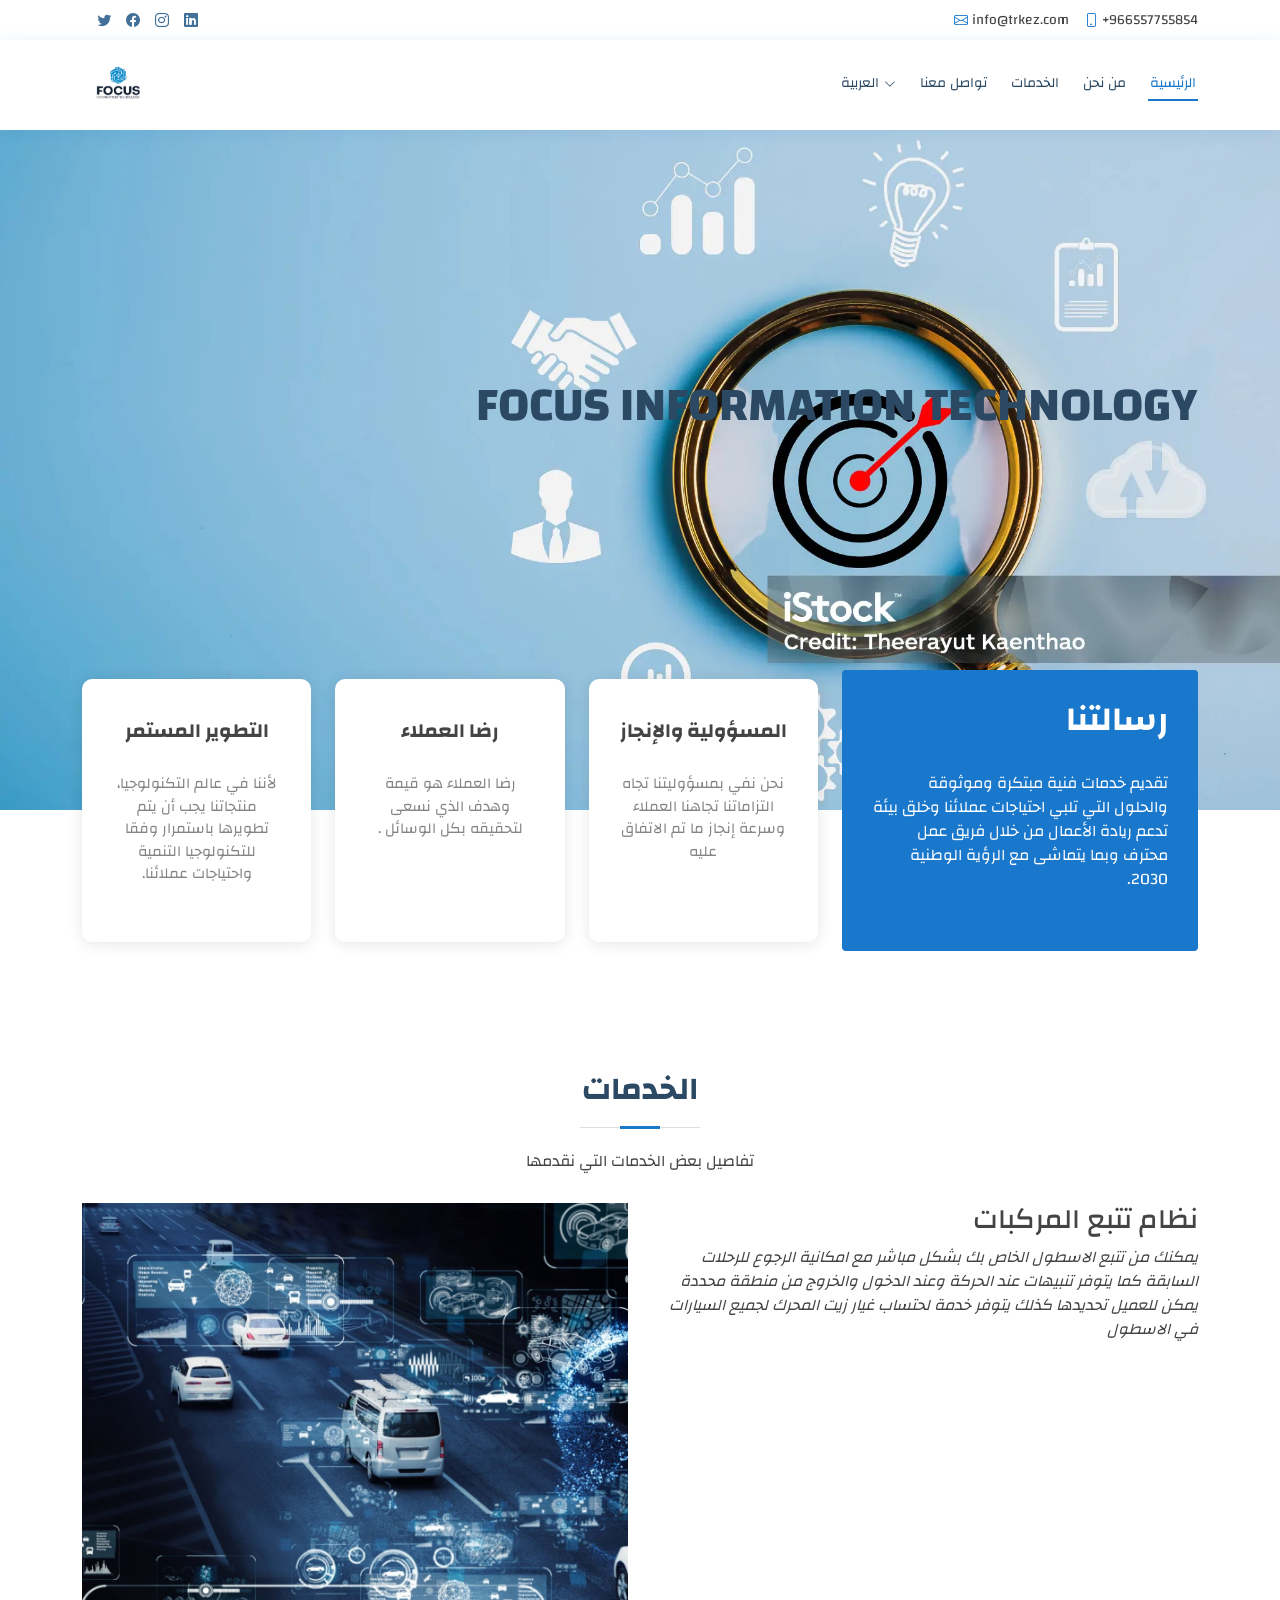
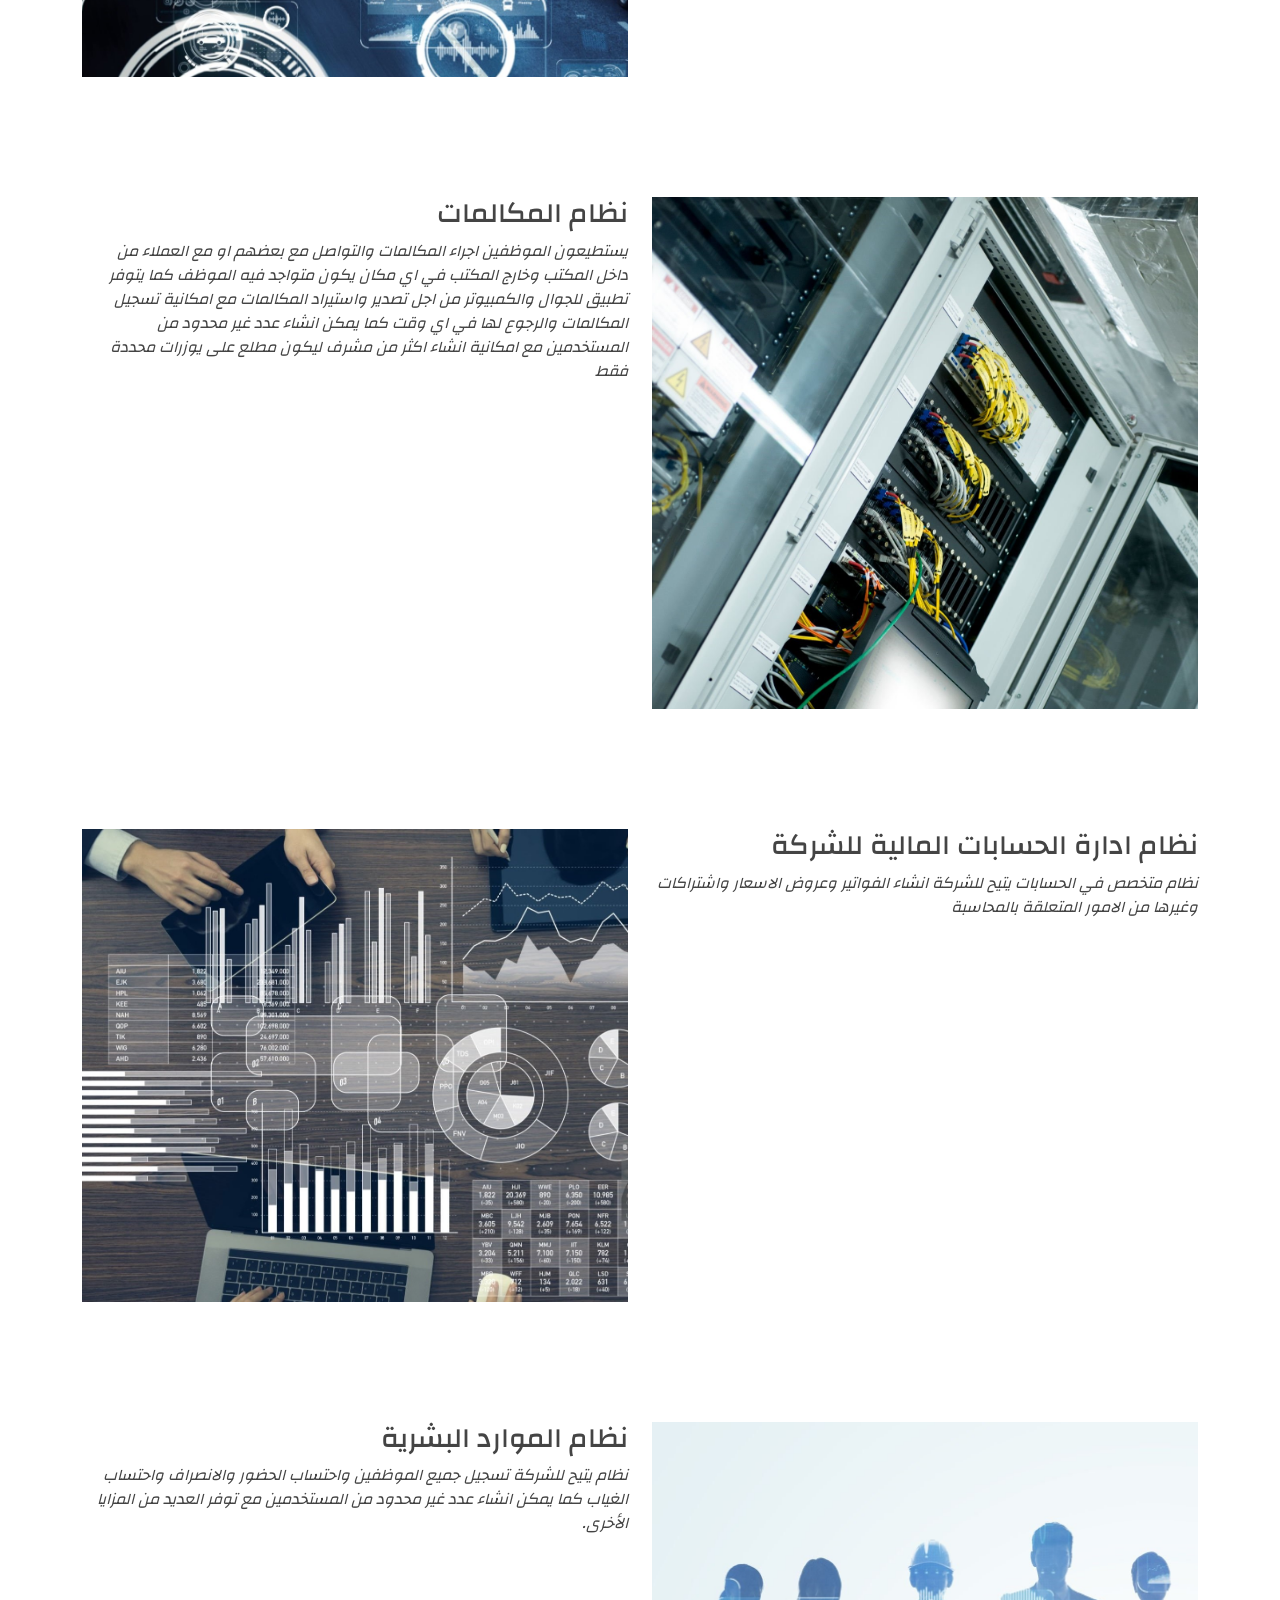
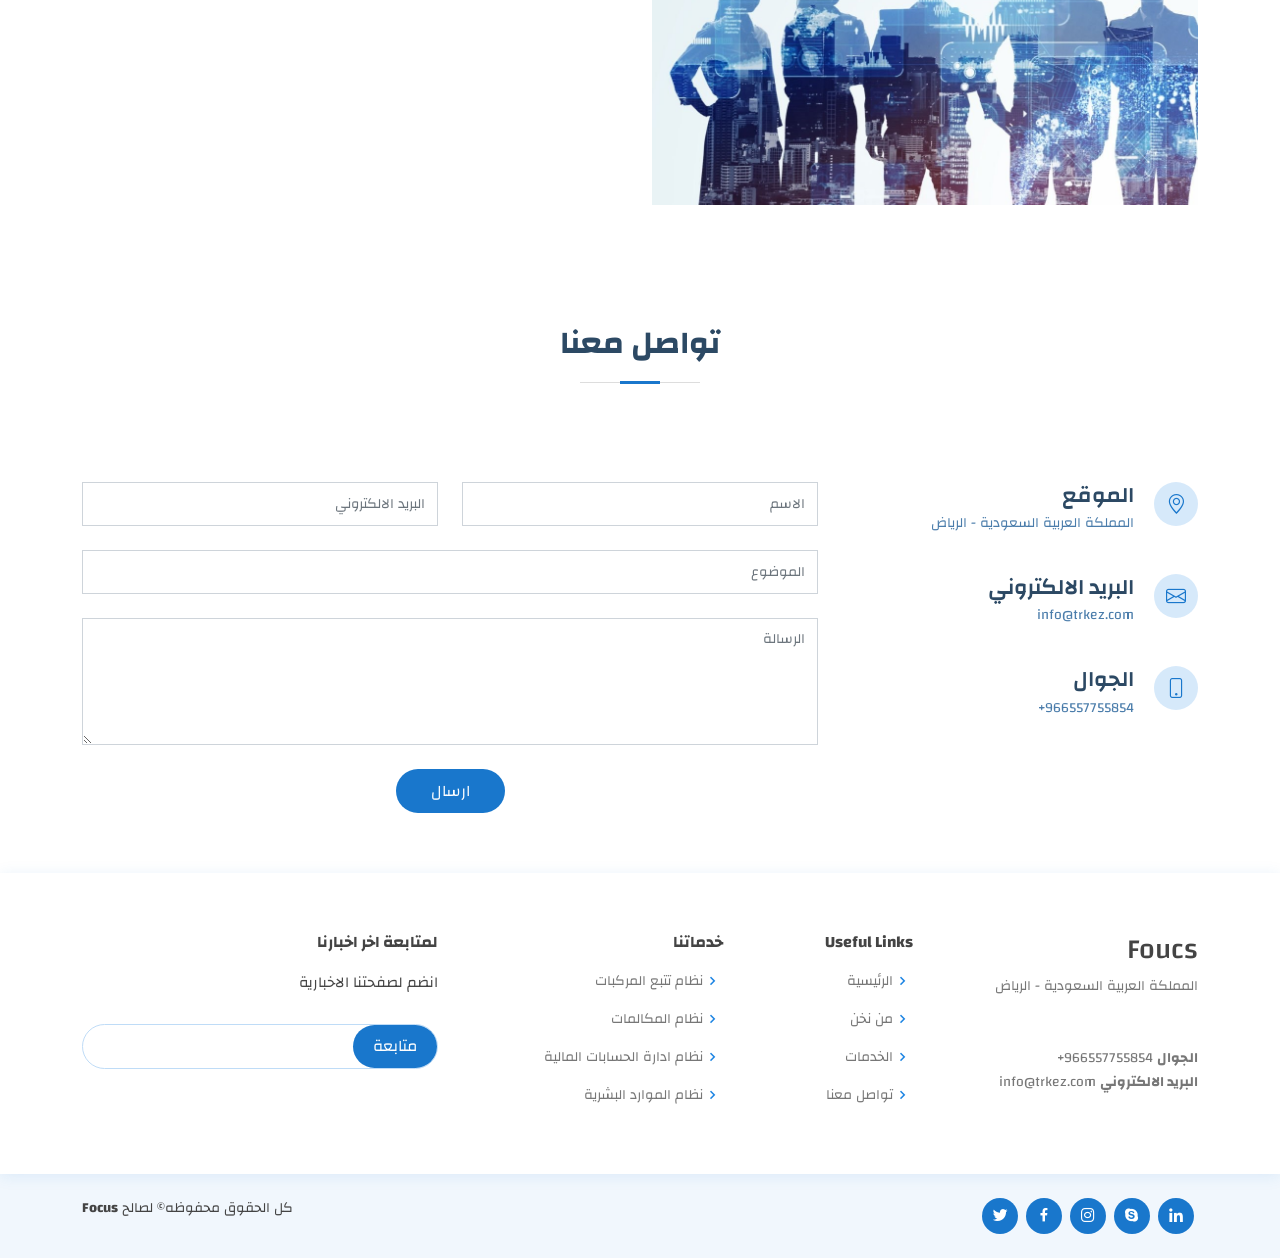
==== commit e6a632f3: "push2" ====
--- a/Arabic/index.html
+++ b/Arabic/index.html
@@ -67,7 +67,7 @@
             </ul>
           </li>
           <li><a class="nav-link scrollto" href="#contact">تواصل معنا</a></li>
-          <li><a class="nav-link scrollto" href="#services">الخمات</a></li>
+          <li><a class="nav-link scrollto" href="#services">الخدمات</a></li>
           <li><a class="nav-link scrollto" href="#about">من نحن</a></li>
           <li><a class="nav-link scrollto active" href="#hero">الرئيسية</a></li>
          
@@ -90,7 +90,7 @@
   <main id="main">
 
     <!-- ======= Why Us Section ======= -->
-    <section id="why-us" class="why-us">
+    <section id="about" class="why-us">
       <div class="container">
 
         <div class="row">
@@ -150,7 +150,7 @@
 
 
     <!-- ======= About Section ======= -->
-    <section id="about" class="about">
+    <section id="services" class="about">
       <div class="container" data-aos="fade-up">
         <div class="container">
 
@@ -179,7 +179,7 @@
       </div>
     </section><!-- End About Section -->
      <!-- ======= About Section ======= -->
-     <section id="about" class="about">
+     <section id="services" class="about">
       <div class="container" data-aos="fade-up">
 
         <div class="row">
@@ -199,7 +199,7 @@
       </div>
     </section><!-- End About Section -->
        <!-- ======= About Section ======= -->
-       <section id="about" class="about">
+       <section id="services" class="about">
         <div class="container" data-aos="fade-up">
   
           <div class="row">
@@ -221,7 +221,7 @@
         </div>
       </section><!-- End About Section -->
        <!-- ======= About Section ======= -->
-       <section id="about" class="about">
+       <section id="services" class="about">
         <div class="container" data-aos="fade-up">
   
           <div class="row">
@@ -387,20 +387,20 @@
           <div class="col-lg-2 col-md-6 footer-links">
             <h4>Useful Links</h4>
             <ul>
-              <li><i class="bx bx-chevron-right"></i> <a href="#">الرئيسية</a></li>
-              <li><i class="bx bx-chevron-right"></i> <a href="#">من نخن</a></li>
-              <li><i class="bx bx-chevron-right"></i> <a href="#">الخدمات </a></li>
-              <li><i class="bx bx-chevron-right"></i> <a href="#">تواصل معنا</a></li>
+              <li><i class="bx bx-chevron-right"></i> <a href="#hero">الرئيسية</a></li>
+              <li><i class="bx bx-chevron-right"></i> <a href="#about">من نخن</a></li>
+              <li><i class="bx bx-chevron-right"></i> <a href="#services">الخدمات </a></li>
+              <li><i class="bx bx-chevron-right"></i> <a href="#contact">تواصل معنا</a></li>
             </ul>
           </div>
 
           <div class="col-lg-3 col-md-6 footer-links">
             <h4>خدماتنا</h4>
             <ul>
-              <li><i class="bx bx-chevron-right"></i> <a href="#">نظام تتبع المركبات </a></li>
-              <li><i class="bx bx-chevron-right"></i> <a href="#">نظام المكالمات  </a></li>
-              <li><i class="bx bx-chevron-right"></i> <a href="#">نظام ادارة الحسابات المالية </a></li>
-              <li><i class="bx bx-chevron-right"></i> <a href="#">نظام الموارد البشرية </a></li>
+              <li><i class="bx bx-chevron-right"></i> <a href="#services">نظام تتبع المركبات </a></li>
+              <li><i class="bx bx-chevron-right"></i> <a href="#services">نظام المكالمات  </a></li>
+              <li><i class="bx bx-chevron-right"></i> <a href="#services">نظام ادارة الحسابات المالية </a></li>
+              <li><i class="bx bx-chevron-right"></i> <a href="#services">نظام الموارد البشرية </a></li>
             </ul>
           </div>
 
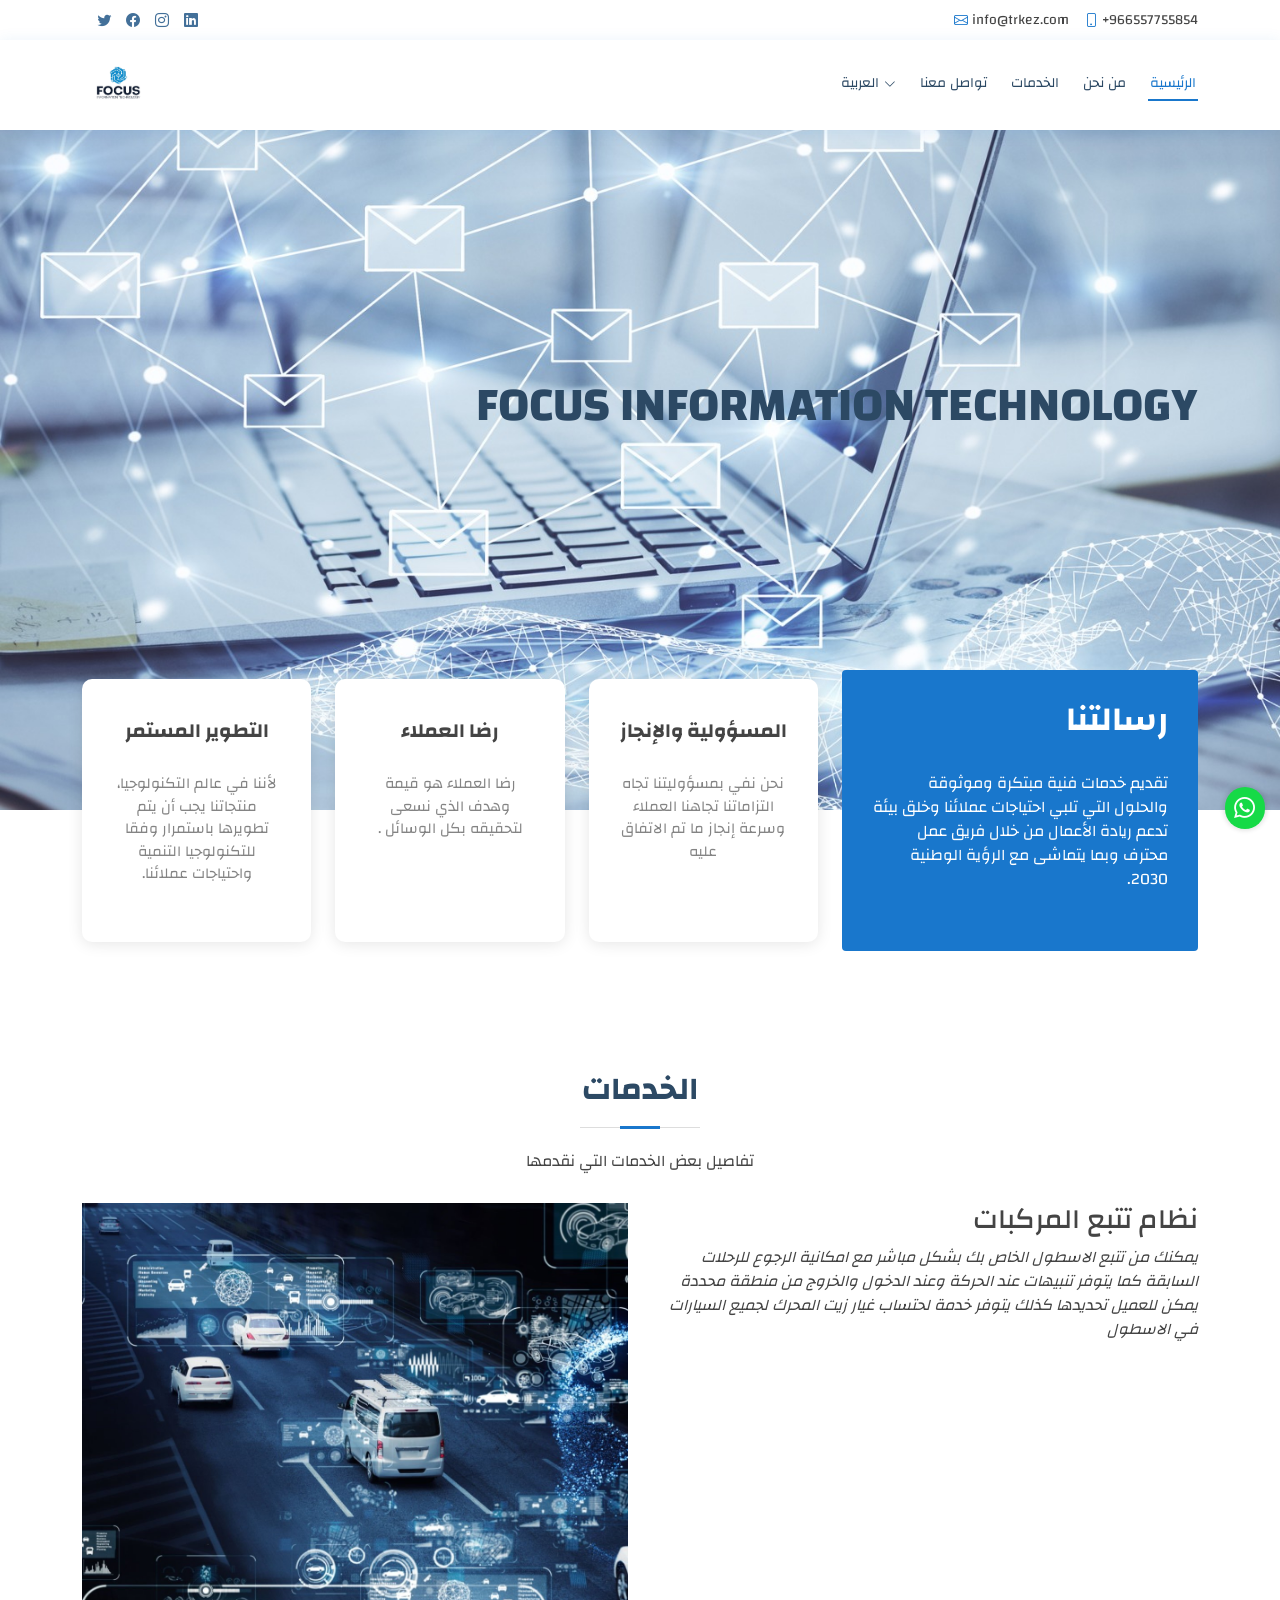
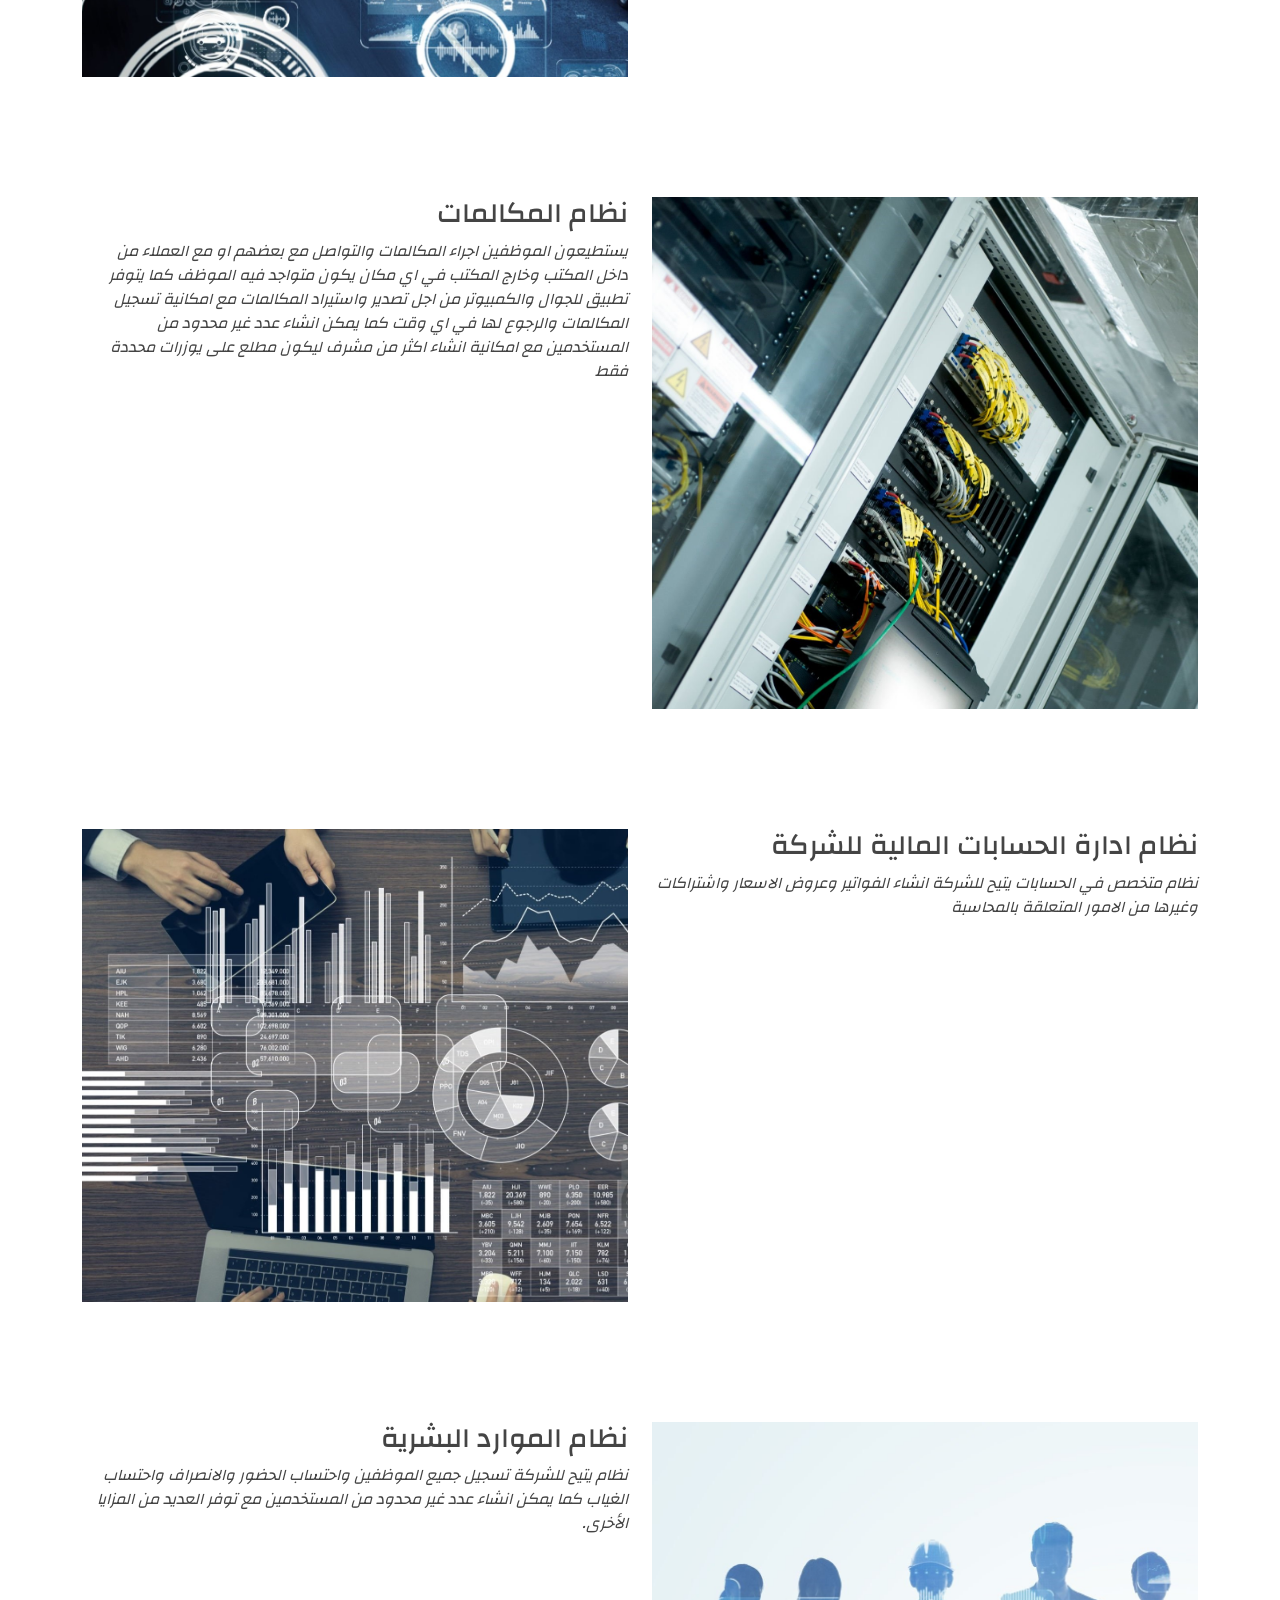
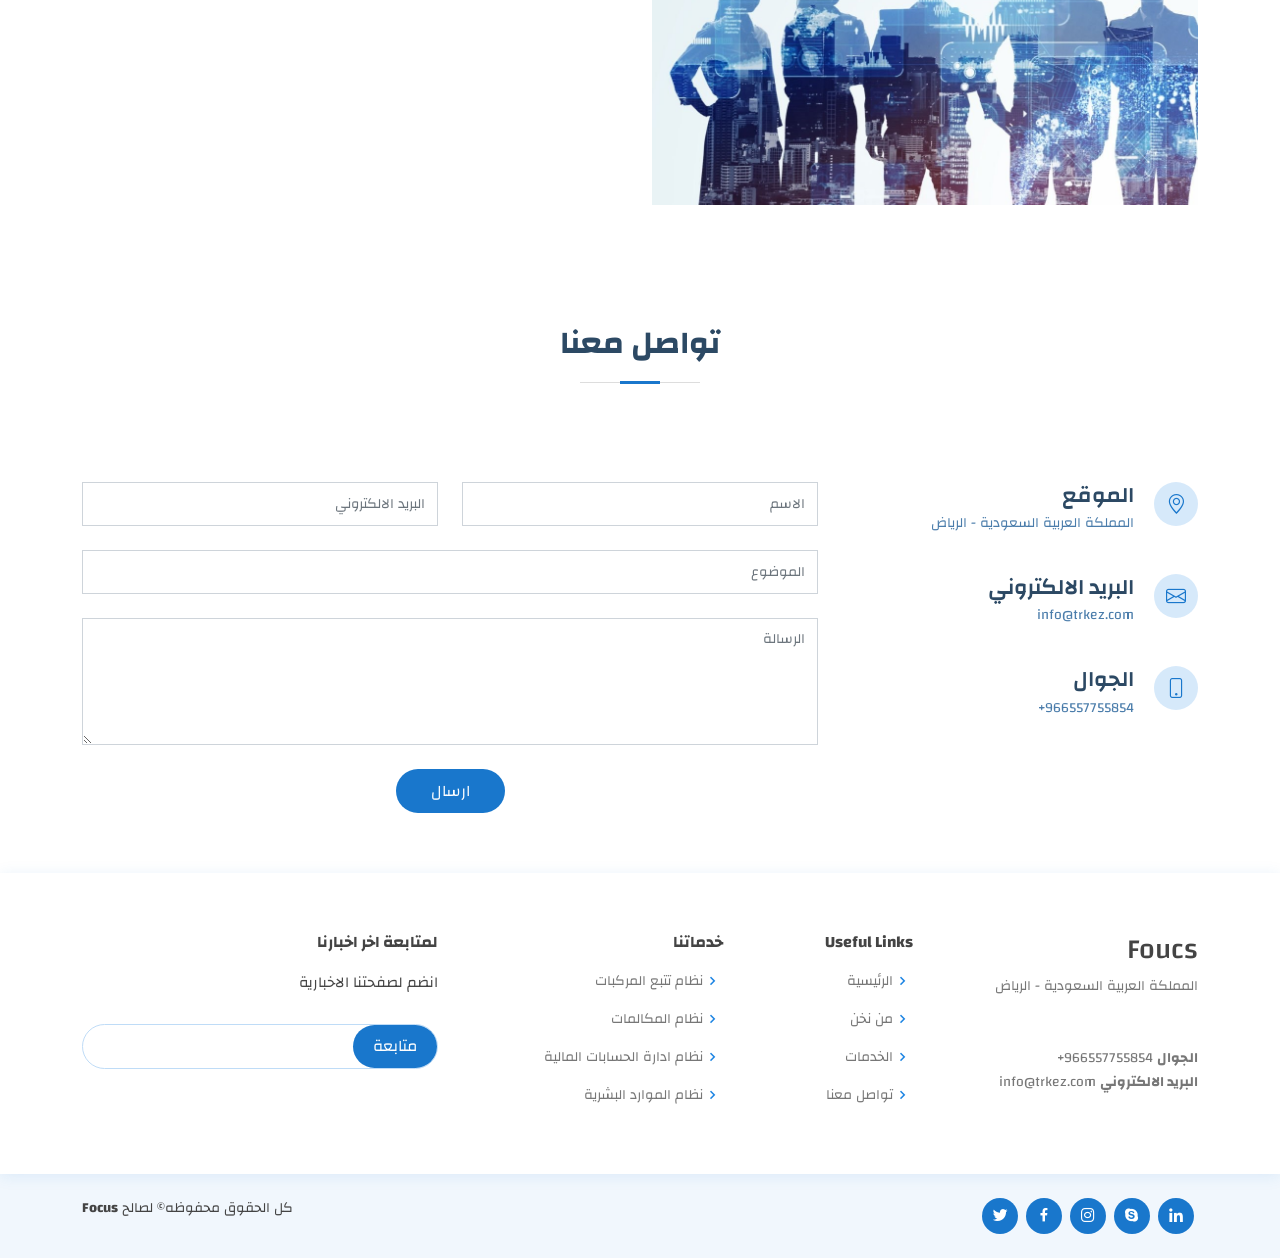
==== commit 8c65ebfa: "push4" ====
--- a/Arabic/index.html
+++ b/Arabic/index.html
@@ -434,6 +434,13 @@
     </div>
   </footer><!-- End Footer -->
 
+  <div class="chating">
+    <div class="chat-item">
+      <a href="https://iwtsp.com/966557755854"><i class="bx bxl-whatsapp"></i></a>
+    </div>
+  </div>
+
+
   <div id="preloader"></div>
   <a href="#" class="back-to-top d-flex align-items-center justify-content-center"><i class="bi bi-arrow-up-short"></i></a>
 
--- a/Arabic/assets/css/style.css
+++ b/Arabic/assets/css/style.css
@@ -403,7 +403,7 @@
 #hero {
   width: 100%;
   height: 90vh;
-  background: url("../img/istockphoto-1445112461-2048x2048.webp") top center;
+  background: url("../img/desktop-computer-background-in-office-and-flying-envelops-hologram-picture-id1287704207.jpg") top center;
   background-size: cover;
   margin-bottom: -200px;
 }
@@ -1527,4 +1527,54 @@
   background: #1c84e3;
   color: #fff;
   text-decoration: none;
-}+}
+
+
+
+
+/*--------------------------------------------------------------
+# Chat
+--------------------------------------------------------------*/
+
+
+.chating{
+  background-color: #16da47;
+  border-radius: 50px;
+  box-shadow: 0 0 4px 2px rgb(0 0 0 / 10%);
+  position: fixed;
+  z-index: 10;
+  right: 15px;
+  bottom: 50px;
+  transform: translateY(-50%);
+}
+.chat-item{
+  border-radius: 50px;
+  position:static;
+  width: 40px;
+  height: 40px;
+  display: block;
+  line-height: 0;
+  font-size: 0;
+  margin-bottom: 2px;
+}
+i.fa.fa-envelope {
+  font-size: 20px;
+}
+
+.chat-item a{
+  font-size: 28px;
+  position: absolute;
+  top: 50%;
+  left: 50%;
+  transform: translate(-50%,-50%);
+  outline: none;
+  text-decoration: none;
+  color: #fff;
+  transition: all .2s;
+  width: 100%;
+  height: 100%;
+  display: flex;
+  align-items: center;
+  justify-content: center;
+}
+
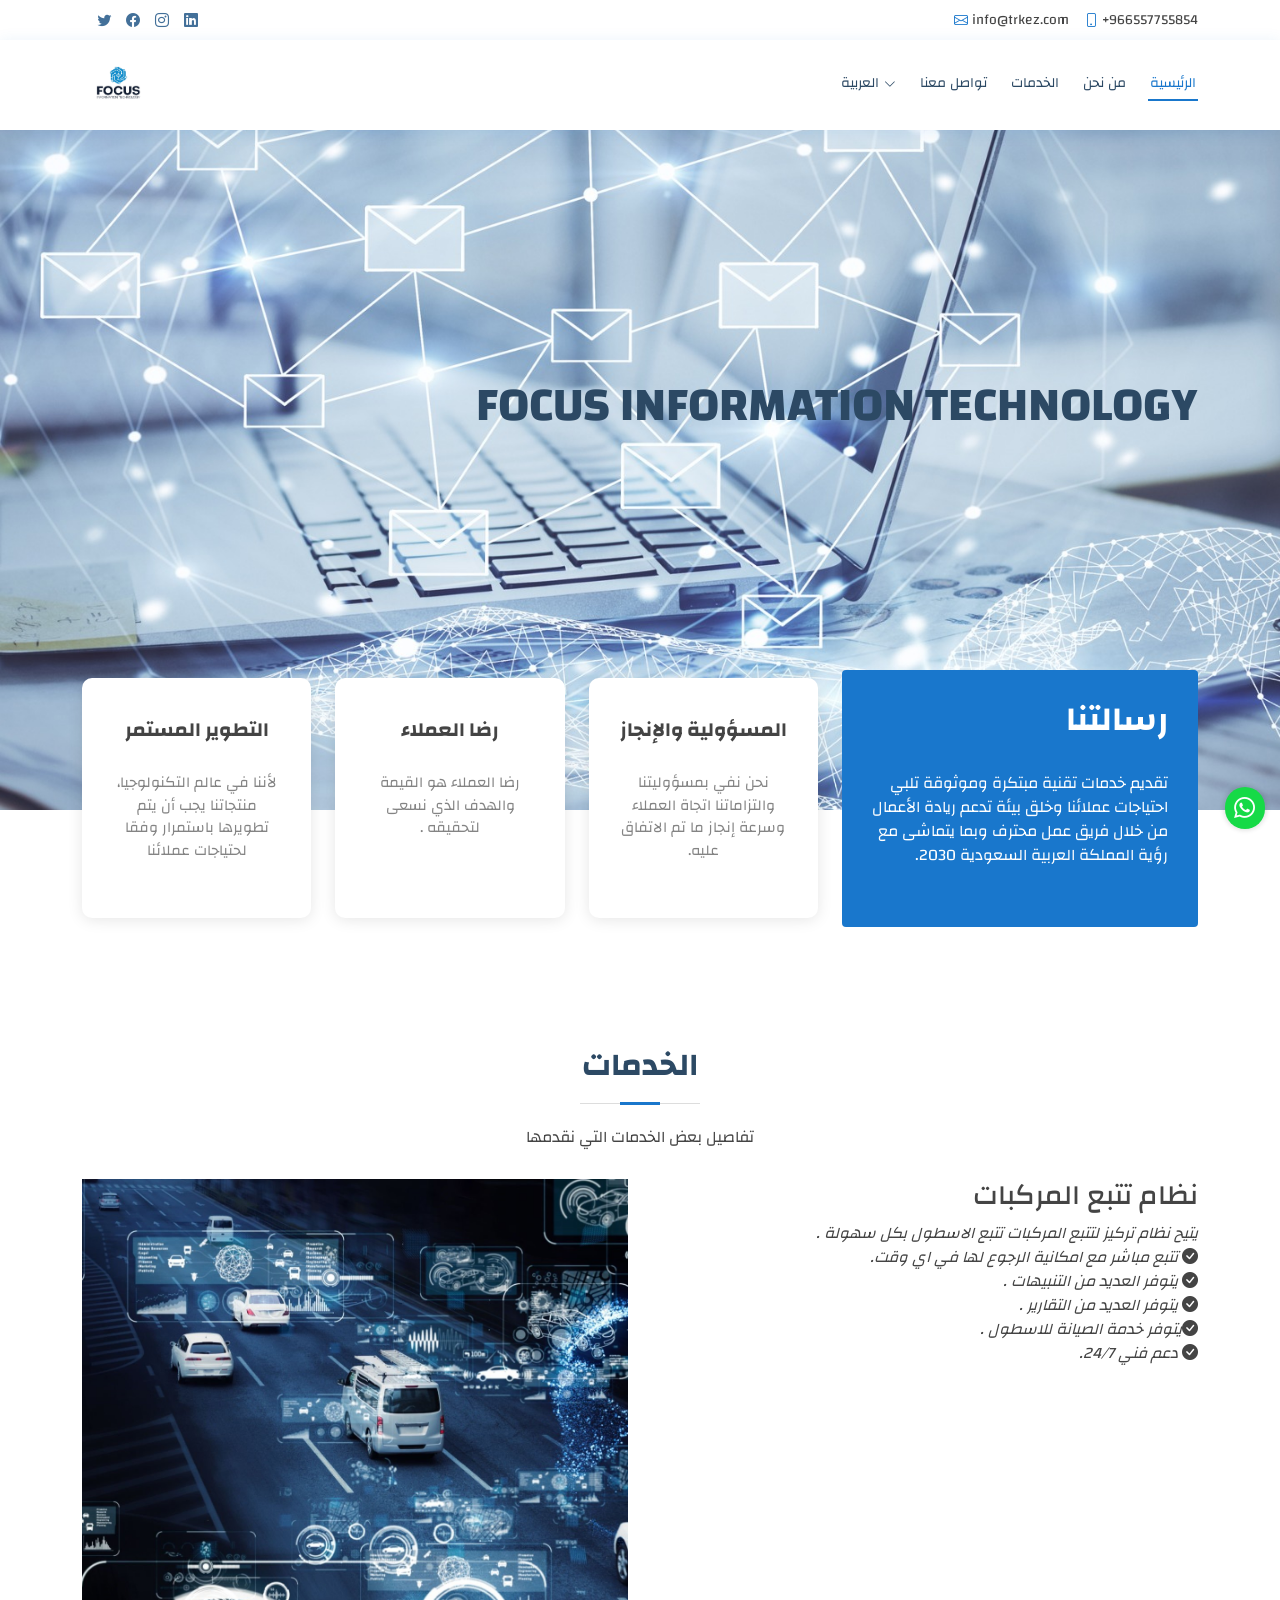
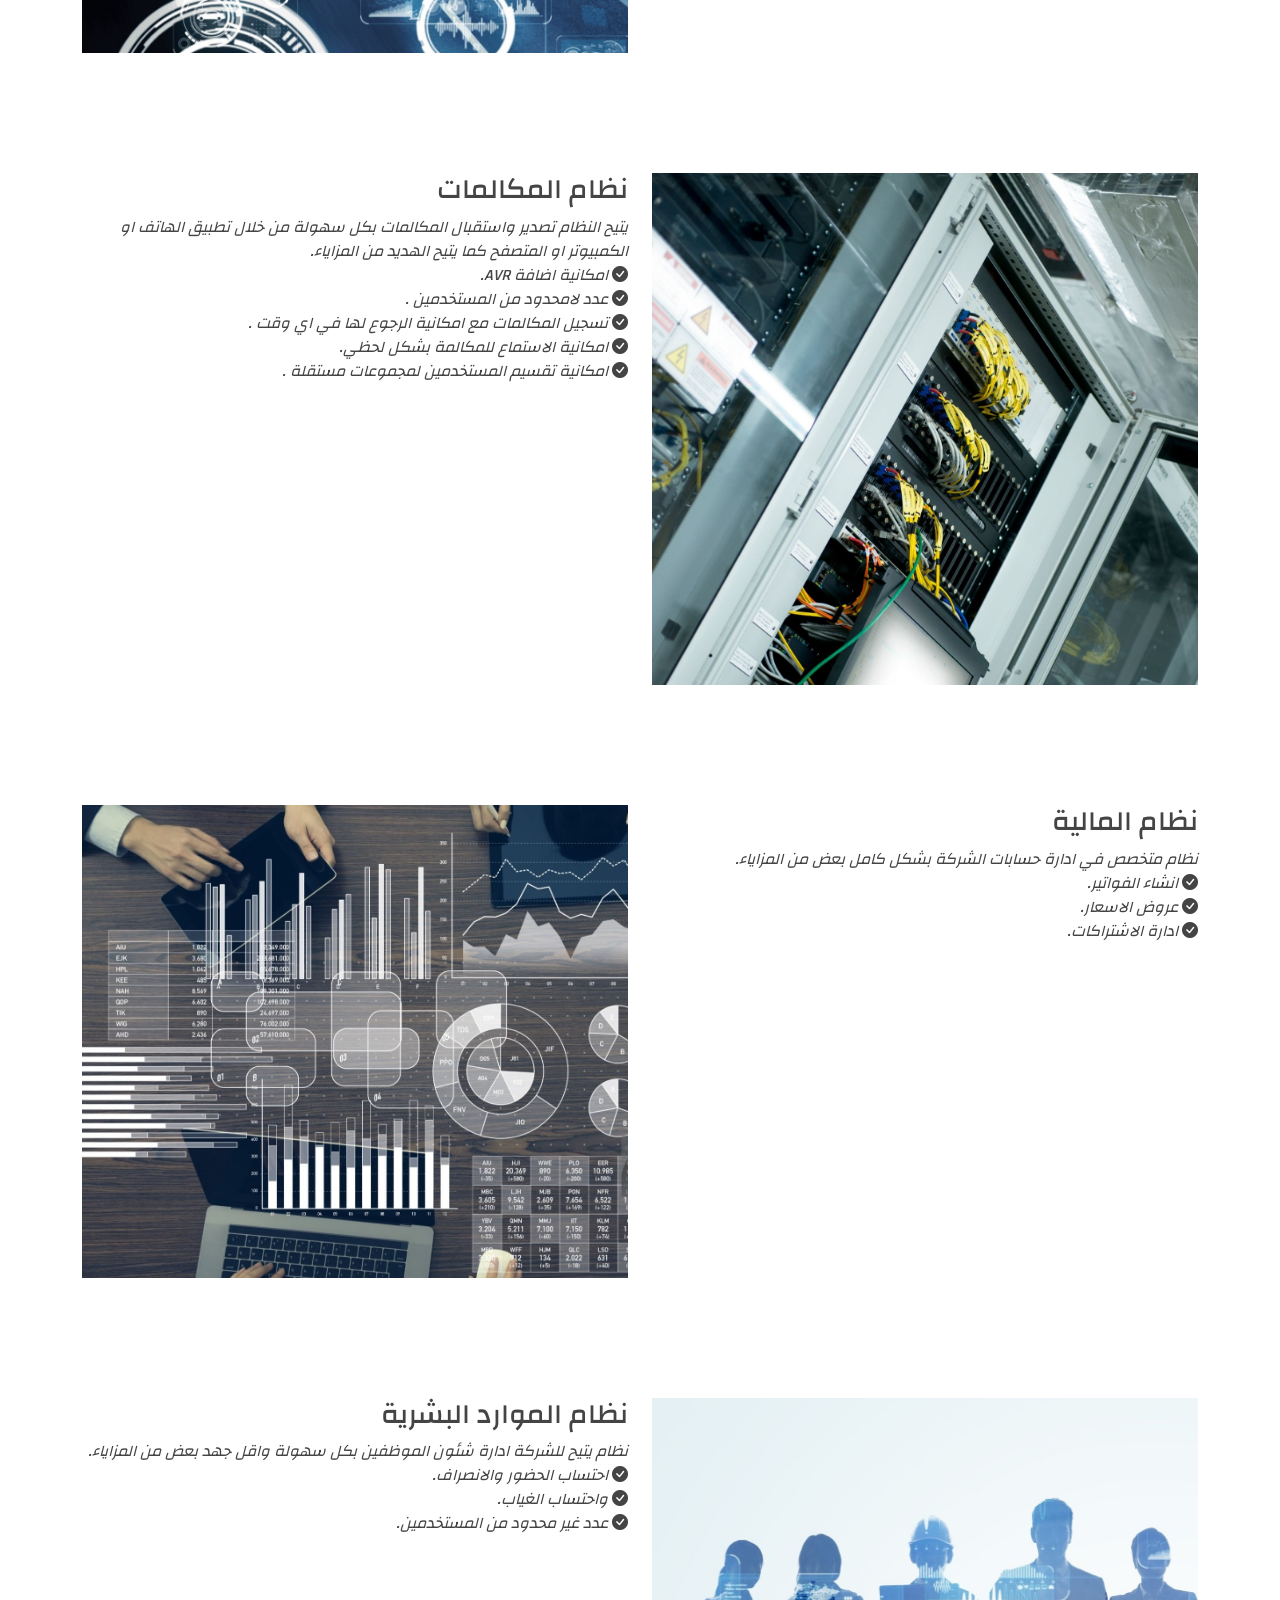
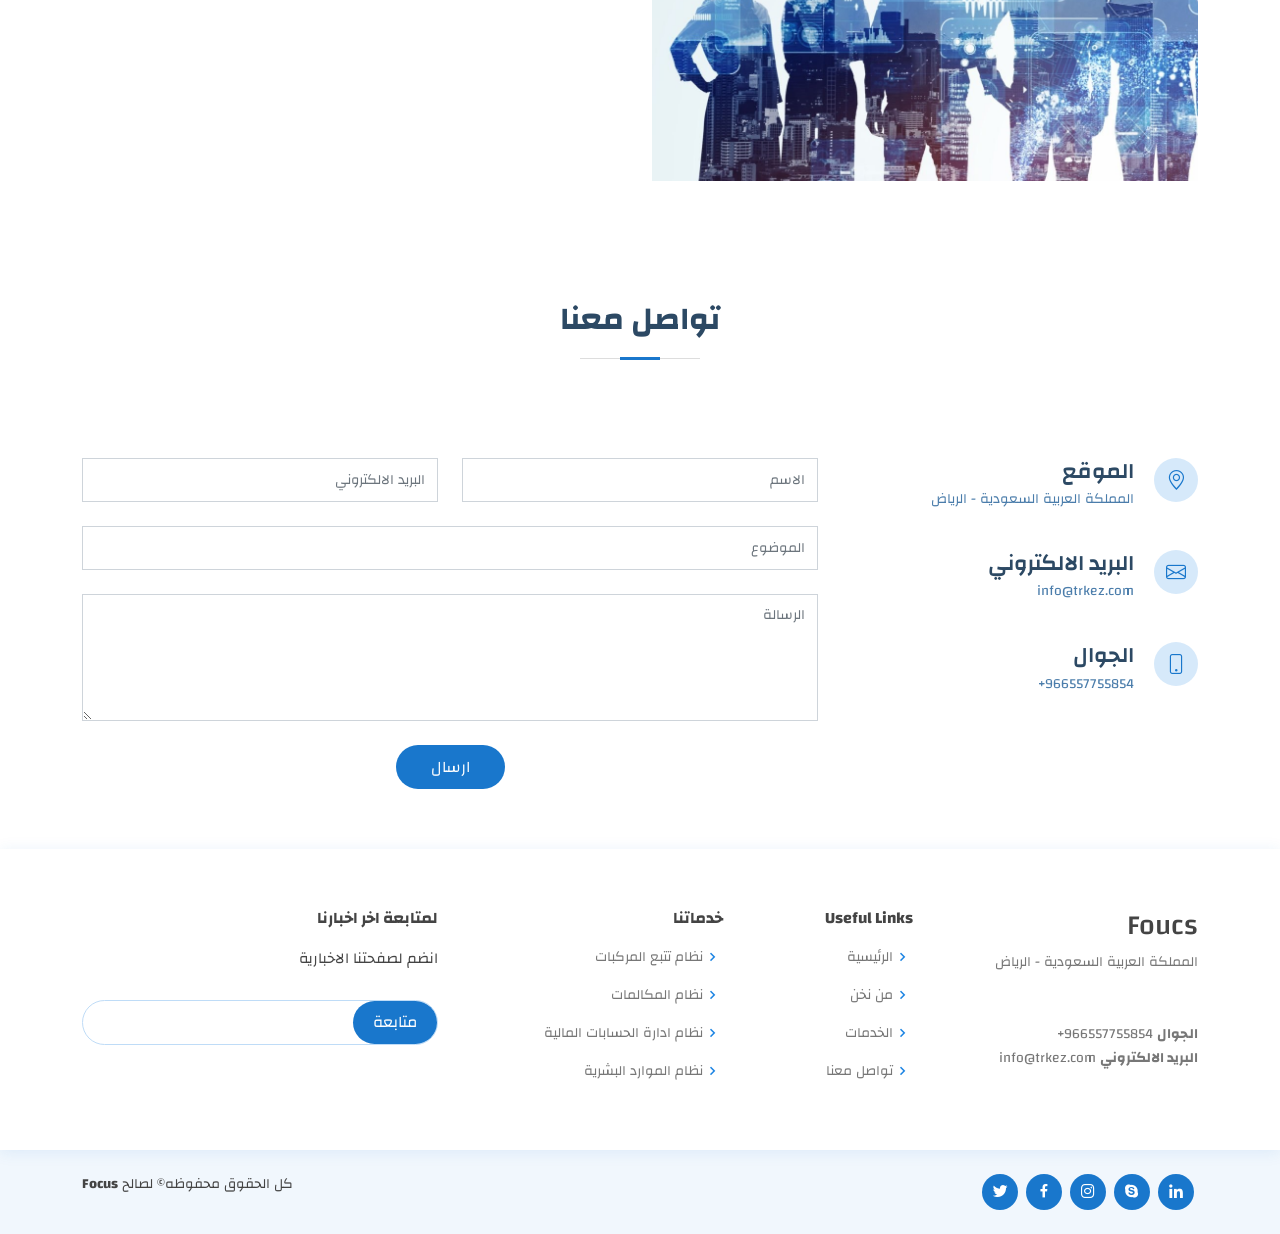
==== commit edc7c0e6: "push5" ====
--- a/Arabic/index.html
+++ b/Arabic/index.html
@@ -10,8 +10,8 @@
   <meta content="" name="keywords">
 
   <!-- Favicons -->
-  <link href="assets/img/favicon.png" rel="icon">
-  <link href="assets/img/apple-touch-icon.png" rel="apple-touch-icon">
+  <link href="assets/img/logo.jpeg" rel="icon">
+  <link href="assets/img/logo.jpeg" rel="apple-touch-icon">
 
   <!-- Google Fonts -->
   <link rel="preconnect" href="https://fonts.googleapis.com">
@@ -98,9 +98,7 @@
             <div class="content">
               <h3>رسالتنا</h3>
               <p>
-                تقديم خدمات فنية مبتكرة وموثوقة والحلول التي تلبي احتياجات عملائنا وخلق بيئة تدعم ريادة الأعمال من خلال فريق عمل محترف وبما يتماشى مع
-                الرؤية الوطنية 2030.
-                
+                تقديم خدمات تقنية مبتكرة وموثوقة تلبي احتياجات عملائنا وخلق بيئة تدعم ريادة الأعمال من خلال فريق عمل محترف وبما يتماشى مع رؤية المملكة العربية السعودية 2030.  
               </p>
               
             </div>
@@ -113,18 +111,18 @@
                   <div class="icon-box mt-4 mt-xl-0">
                     
                     <h4>المسؤولية والإنجاز </h4>
-                    <p>نحن نفي بمسؤوليتنا تجاه التزاماتنا تجاهنا
-                      العملاء وسرعة إنجاز ما تم الاتفاق عليه
-                      </p>
+                    <p>
+                      نحن نفي بمسؤوليتنا والتزاماتنا اتجاة العملاء وسرعة إنجاز ما تم الاتفاق عليه.
+                    </p>
                   </div>
                 </div>
                 <div class="col-xl-4 d-flex align-items-stretch">
                   <div class="icon-box mt-4 mt-xl-0">
                    
                     <h4>رضا العملاء </h4>
-                    <p>رضا العملاء هو قيمة وهدف
-                      الذي نسعى لتحقيقه بكل الوسائل
-                      .</p>
+                    <p>
+                      رضا العملاء هو القيمة والهدف الذي نسعى لتحقيقه  .
+                    </p>
                   </div>
                 </div>
 
@@ -132,10 +130,8 @@
                   <div class="icon-box mt-4 mt-xl-0">
                     
                     <h4>التطوير المستمر</h4>
-                    <p>لأننا في عالم التكنولوجيا، منتجاتنا
-                      يجب أن يتم تطويرها باستمرار وفقا للتكنولوجيا
-                      التنمية واحتياجات عملائنا.
-                      
+                    <p>
+                      لأننا في عالم التكنولوجيا، منتجاتنا يجب أن يتم تطويرها باستمرار وفقا لحتياجات عملائنا 
                     </p>
                   </div>
                 </div>
@@ -167,8 +163,13 @@
           <div class="col-lg-6 pt-4 pt-lg-0 order-2 order-lg-1 content" data-aos="fade-right" data-aos-delay="100">
             <h3>نظام تتبع المركبات </h3>
             <p class="fst-italic">
-              يمكنك من تتبع الاسطول الخاص بك بشكل مباشر مع امكانية الرجوع للرحلات السابقة كما يتوفر تنبيهات عند الحركة وعند الدخول والخروج من منطقة محددة يمكن للعميل تحديدها كذلك يتوفر خدمة لحتساب غيار زيت المحرك لجميع السيارات في الاسطول 
-             </p>
+              يتيح نظام تركيز لتتبع المركبات تتبع الاسطول بكل سهولة . <br> 
+              <i class="bi bi-check-circle-fill"></i> تتبع مباشر مع امكانية الرجوع لها في اي وقت. <br>
+              <i class="bi bi-check-circle-fill"></i> ⁠يتوفر العديد من التنبيهات .<br>
+              <i class="bi bi-check-circle-fill"></i> ⁠يتوفر العديد من التقارير .<br>
+              <i class="bi bi-check-circle-fill"></i>⁠يتوفر خدمة الصيانة للاسطول .<br>
+              <i class="bi bi-check-circle-fill"></i> ⁠دعم فني 24/7.<br>
+              </p>
             
           </div>
         </div>
@@ -189,8 +190,13 @@
           <div class="col-lg-6 order-1 order-lg-2 content" data-aos="fade-right" data-aos-delay="100">
             <h3>نظام المكالمات  </h3>
             <p class="fst-italic">
-              يستطيعون الموظفين اجراء المكالمات والتواصل مع بعضهم او مع العملاء من داخل المكتب وخارج المكتب في اي مكان يكون متواجد فيه الموظف كما يتوفر تطبيق للجوال والكمبيوتر من اجل تصدير واستيراد المكالمات مع امكانية تسجيل المكالمات والرجوع لها في اي وقت كما يمكن انشاء عدد غير محدود من المستخدمين مع امكانية انشاء اكثر من مشرف ليكون مطلع على يوزرات محددة فقط 
-            </p>
+              يتيح النظام تصدير واستقبال المكالمات بكل سهولة من خلال تطبيق الهاتف او الكمبيوتر او المتصفح كما يتيح الهديد من المزاياء.<br>
+               <i class="bi bi-check-circle-fill"></i>	امكانية اضافة AVR.<br>
+               <i class="bi bi-check-circle-fill"></i>	عدد لامحدود من المستخدمين .<br>
+               <i class="bi bi-check-circle-fill"></i>	تسجيل المكالمات مع امكانية الرجوع لها في اي وقت .<br>
+               <i class="bi bi-check-circle-fill"></i>	امكانية الاستماع للمكالمة بشكل لحظي.<br>
+               <i class="bi bi-check-circle-fill"></i>	امكانية تقسيم المستخدمين لمجموعات مستقلة .<br>
+              </p>
        
           </div>
         </div>
@@ -207,10 +213,13 @@
               <img src="assets/img/istockphoto-9.jpg" class="img-fluid" alt="">
             </div>
             <div class="col-lg-6 pt-4 pt-lg-0 order-2 order-lg-1 content" data-aos="fade-right" data-aos-delay="100">
-              <h3>نظام ادارة الحسابات المالية للشركة</h3>
+              <h3>نظام المالية </h3>
               <p class="fst-italic">
-                نظام متخصص في الحسابات يتيح للشركة انشاء الفواتير وعروض الاسعار واشتراكات وغيرها من الامور المتعلقة بالمحاسبة 
-              </p>
+                نظام متخصص في ادارة حسابات الشركة بشكل كامل بعض من المزاياء.<br>
+                <i class="bi bi-check-circle-fill"></i> انشاء الفواتير. <br>
+                <i class="bi bi-check-circle-fill"></i> عروض الاسعار.<br>
+                <i class="bi bi-check-circle-fill"></i> ادارة الاشتراكات.<br>
+                 </p>
               
             </div>
           </div>
@@ -231,8 +240,11 @@
             <div class="col-lg-6 order-1 order-lg-2 content" data-aos="fade-right" data-aos-delay="100">
               <h3>نظام الموارد البشرية </h3>
               <p class="fst-italic">
-                نظام يتيح للشركة تسجيل جميع الموظفين واحتساب الحضور والانصراف واحتساب الغياب كما يمكن انشاء عدد غير محدود من المستخدمين مع توفر العديد من المزايا الأخرى.
-               </p>
+                نظام يتيح للشركة ادارة شئون الموظفين بكل سهولة واقل جهد بعض من المزاياء.<br>
+                <i class="bi bi-check-circle-fill"></i> احتساب الحضور والانصراف.<br>
+                <i class="bi bi-check-circle-fill"></i> واحتساب الغياب.<br>
+                <i class="bi bi-check-circle-fill"></i> عدد غير محدود من المستخدمين.  <br>
+              </p>
               
             </div>
           </div>
